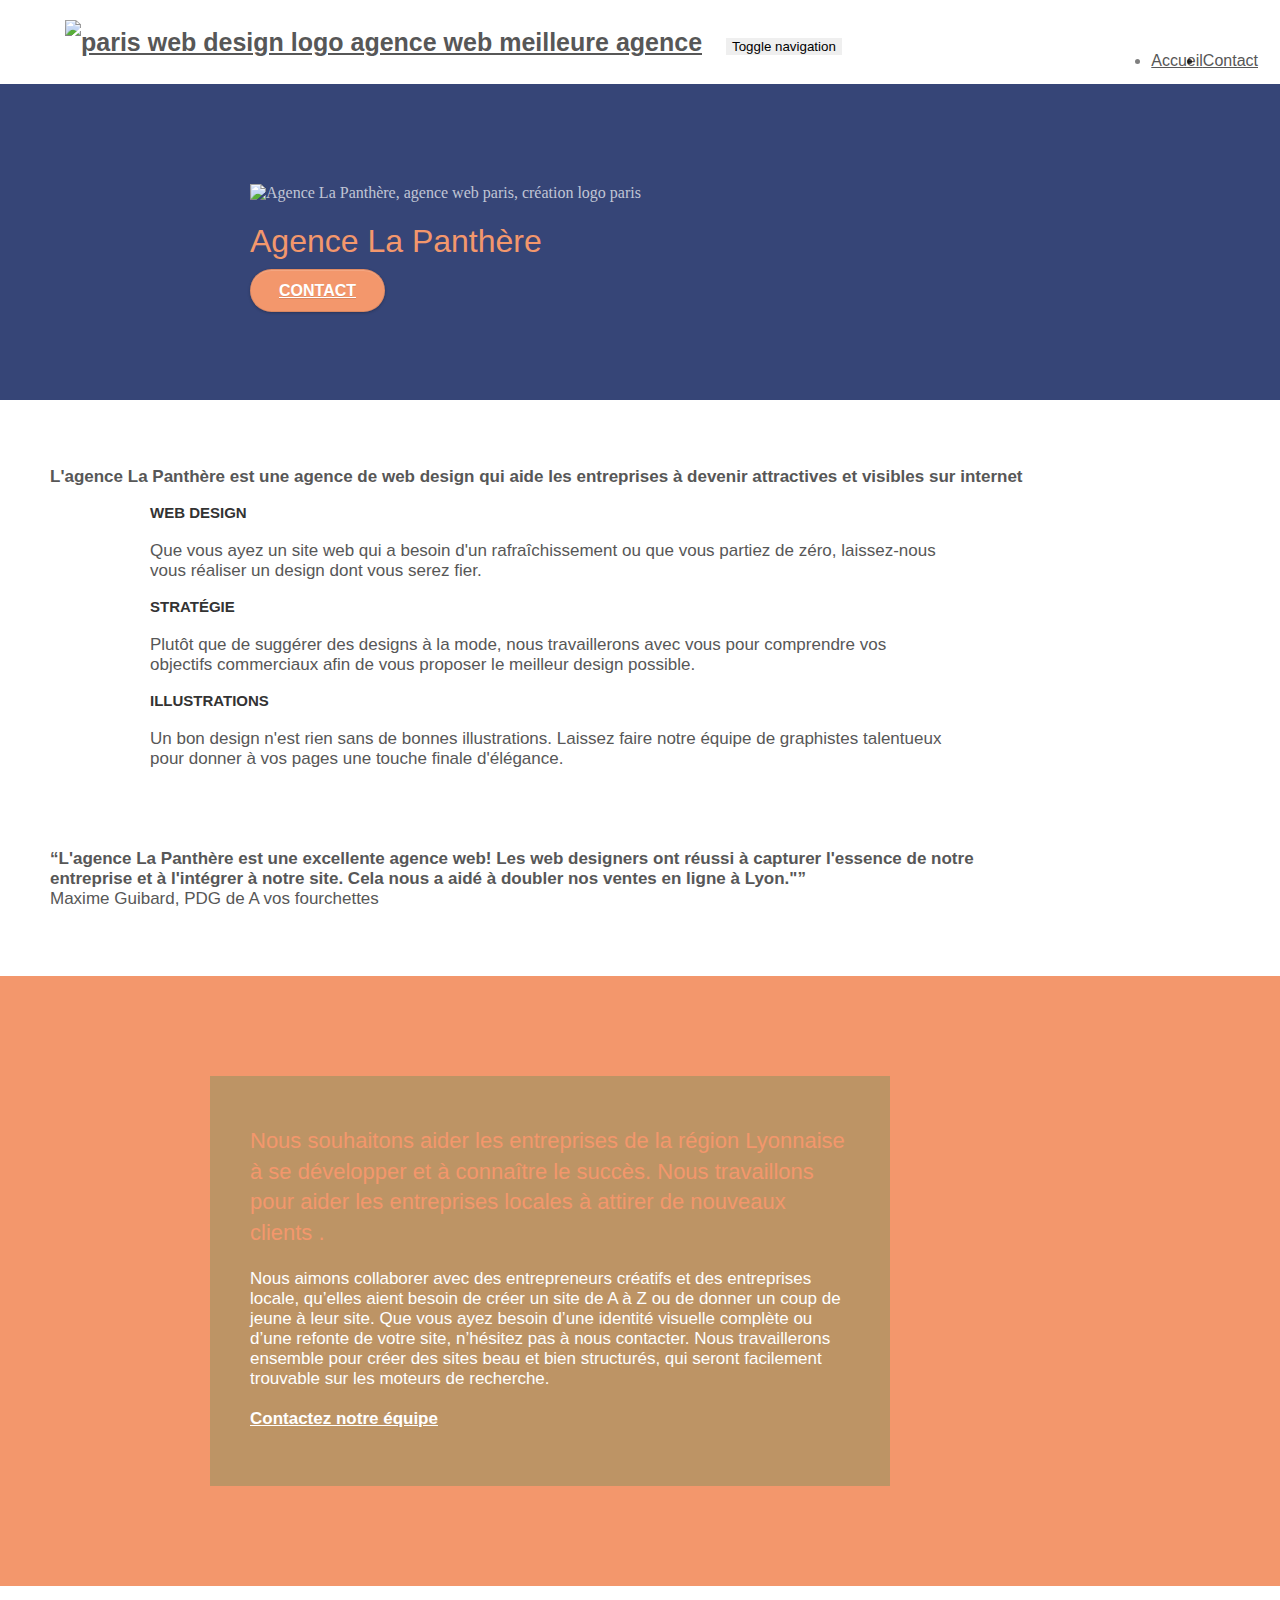
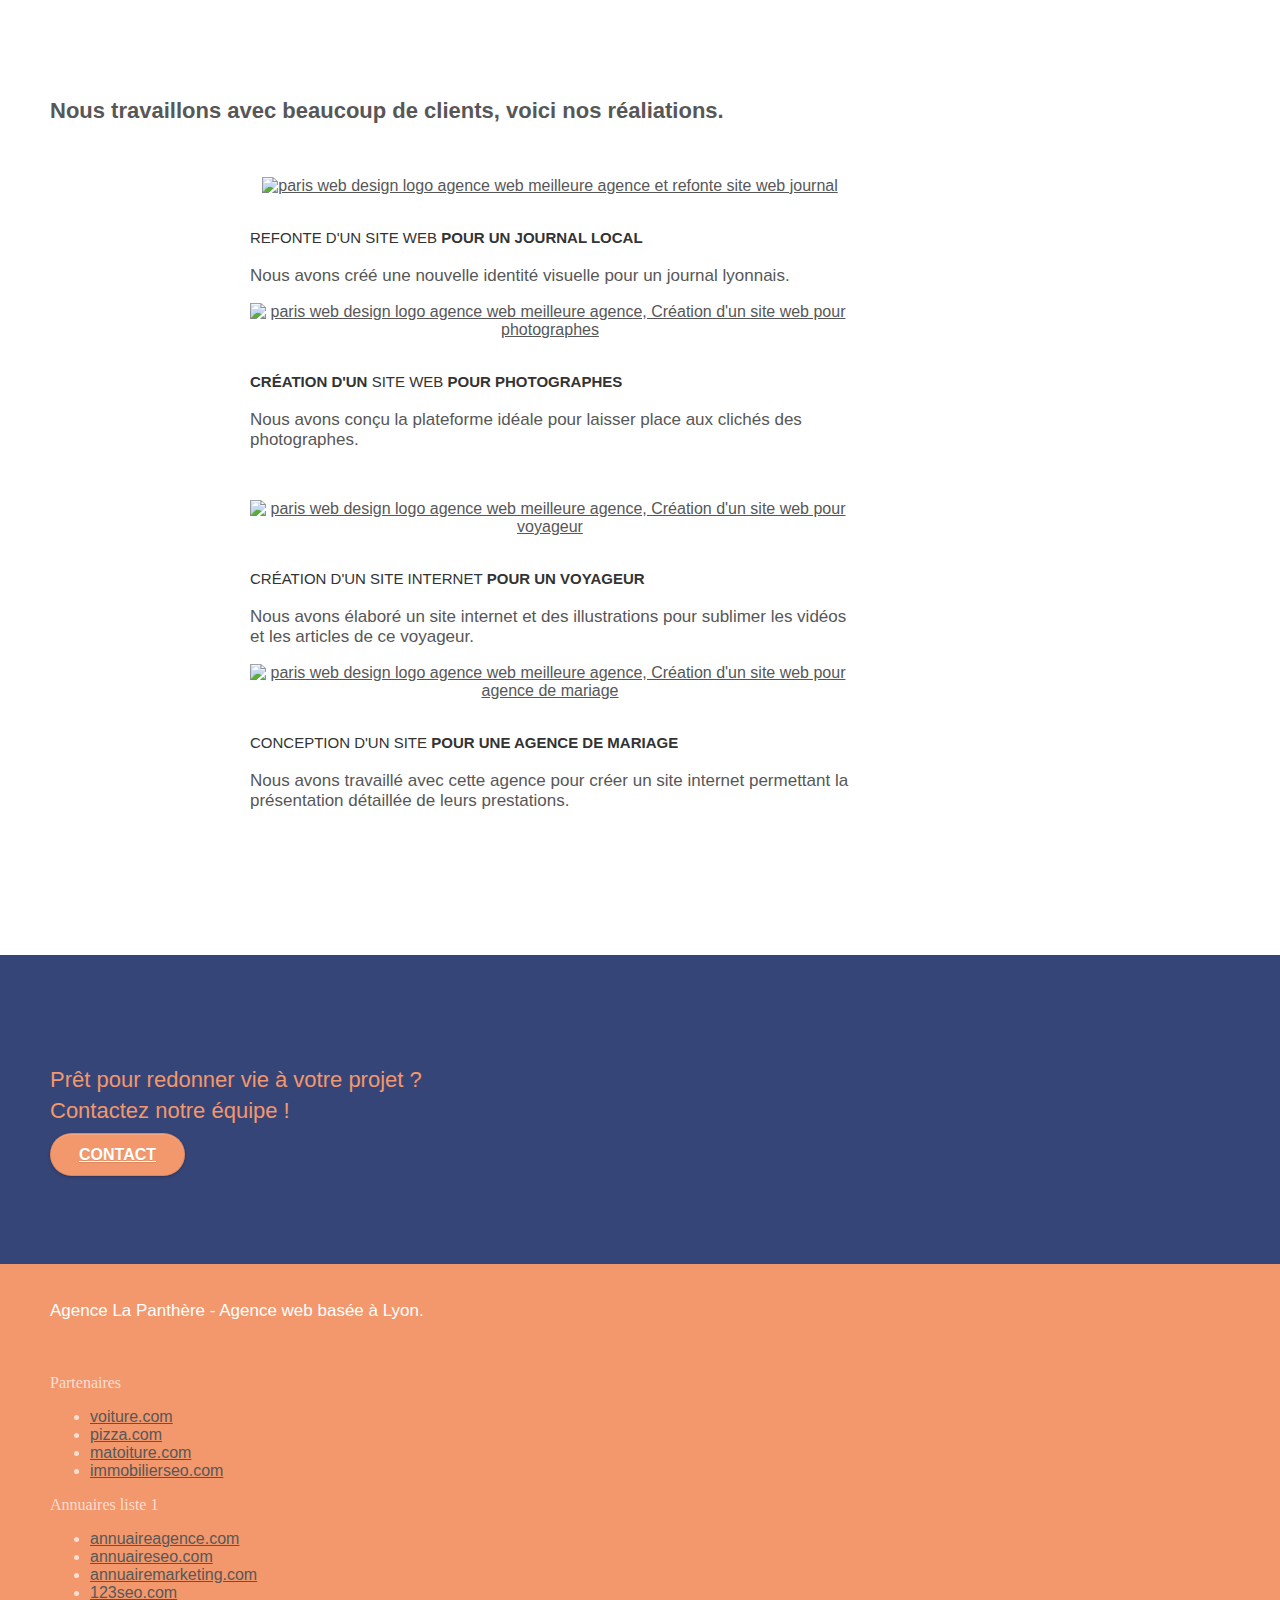
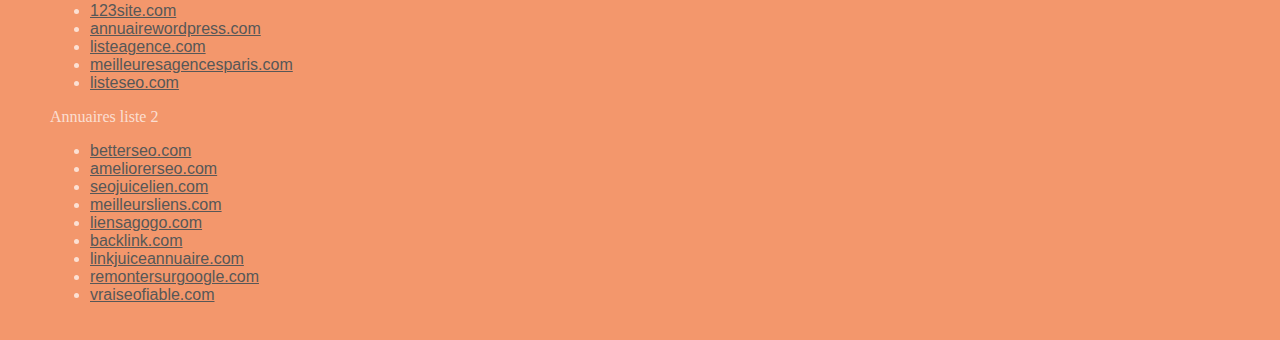
==== index.html @ 9365ca3f "mini" ====
<!doctype html>
<html lang="Default">
<head>
    <meta charset="utf-8">
	<title>La Panthère Agence de Web Design - Développez votre entreprise </title>
	<meta name="description" content="La Panthère est une agence Lyonnaise de web disgn qui aide les entrepirises a devenir visibles,et attractives sur internet." />
    <meta name="keywords" content="seo,google,Agence La Panthère,La Panthère,La Panthère design,agence web,site web,internet,site professionnel, site internet,webdesigner,collaboration,collaboration site web,projet site web,agence design lyon,web designer,graphiste,agence web lyon, agence design paris,conception sites web,conception de site web,web design 2022,entreprise lyon,agence design,design de site internet, developpement,designer web,disign pour site web,design site web,design pour site internet,meilleur design,meilleur design de site internet,design pour page web,ameliorer site web,création de site,site web professionnel,collaboration webdesigner,collaboration graphiste web,collaboration lyon design web,agence création site web,conception web,refonte site internet,optimisation site internet,devenir attractif,visibilité sur internet,améliorer SEO, meilleur SEO,developper son entreprise,visibilité de l'entreprise,creation site e commerce,site e commerce,">
    <meta name="viewport" content="width=device-width, initial-scale=1.0, viewport-fit=cover">
    <link rel="shortcut icon" type="image/png" href="favicon.jpg">
	<link rel="stylesheet" type="text/css" href="./css/bootstrap.css">
	<link rel="stylesheet" type="text/css" href="./css/style.css">
	<link rel="stylesheet" type="text/css" href="./css/font-awesome.css">
	<link rel="stylesheet" type="text/css" href="./css/et-line.css">
	
    
	<script src="./js/jquery-2.1.0.js"></script>
	<script src="./js/bootstrap.js"></script>
	<script src="./js/blocs.js"></script>
	<script src="./js/jquery.touchSwipe.js" defer></script>
	<script src="./js/gmaps.js"></script>

   

    
<!-- Analytics -->
 
<!-- Analytics END -->
    
</head>
<body>
<!-- Principal conteneur -->
<div class="page-container">
    
<!-- bloc-0 -->
<div class="bloc bgc-white l-bloc " id="bloc-0">
	<div class="container bloc-sm">

		<nav class="navbar row">
			<div class="navbar-header">
				<a class="navbar-brand" href="index.html"><img src="img/agence-la-panthere-monochrome.svg" alt="paris web design logo agence web meilleure agence" height="40" /></a>
				<button id="nav-toggle" type="button" class="ui-navbar-toggle navbar-toggle" data-toggle="collapse" data-target=".navbar-1">
					<span class="sr-only">Toggle navigation</span><span class="icon-bar"></span><span class="icon-bar"></span><span class="icon-bar"></span>
				</button>
			</div>
			<div class="collapse navbar-collapse navbar-1 special-dropdown-nav">
				<ul class="site-navigation nav navbar-nav">
					<li>
						<a href="index.html">Accueil</a>
					</li>
					<li>
					</li>
					<li>
						<a href="page2.html">Contact </a>
					</li>
				</ul>
			</div>
		</nav>
	</div>
</div>
<!-- bloc-0 END -->

<!-- bloc-1-presentation -->
<div class="bloc bgc-dark-slate-blue bg-banniere d-bloc bg-t-edge bloc-bg-texture texture-paper b-parallax" id="bloc-1-hero">
	<div class="container bloc-lg">
		<div class="row tight-width-whitespace">
			<div class="col-sm-12">
				<img src="img/logo.png" class="center-block image-resize-mode" width="100" alt="Agence La Panthère, agence web paris, création logo paris" />
				<h1 class="text-center hero-bloc-text tc-white ">
					Agence La Panthère
				</h1>
				<div class="text-center">
					<a href="page2.html" class="btn btn-lg btn-clean btn-rd cta-hero btn-atomic-tangerine" id="cta-hero">Contact</a>
				</div>
			</div>
		</div>
	</div>
</div>
<!-- bloc-1-presentation END -->

<!-- bloc-2-services -->
<div class="bloc bgc-white l-bloc" id="bloc-2-services">
	<div class="container bloc-md">
		<div class="row">
			<div class="col-sm-12 text-center ">
				<p class="text-important">L'agence <strong>La Panthère</strong> est une agence de <strong>web design</strong> qui aide les entreprises à <strong>devenir attractives et visibles</strong> sur <strong>internet</strong></p>
			</div>
		</div>
		<div class="row voffset-lg med-width-whitespace">
			<div class="col-sm-4">
				<div class="text-center">
					<span class="et-icon-browser sm-shadow icon-dark-slate-blue icons icon-lg"></span>
				</div>
				<h3 class="mg-md text-center">
					Web design
				</h3>
				<p class="text-center ">
					Que vous ayez un site web qui a besoin d'un rafraîchissement ou que vous partiez de zéro, laissez-nous vous réaliser un design dont vous serez fier.
				</p>
			</div>
			<div class="col-sm-4">
				<div class="text-center">
					<span class="et-icon-presentation sm-shadow icon-dark-slate-blue icons icon-lg"></span>
				</div>
				<h3 class="mg-md text-center">
					Stratégie
				</h3>
				<p class="text-center ">
					Plutôt que de suggérer des designs à la mode, nous travaillerons avec vous pour comprendre vos objectifs commerciaux afin de vous proposer le meilleur design possible.<br>
				</p>
			</div>
			<div class="col-sm-4">
				<div class="text-center">
					<span class="et-icon-edit sm-shadow icon-dark-slate-blue icons icon-lg"></span>
				</div>
				<h3 class="mg-md text-center">
					Illustrations
				</h3>
				<p class="text-center ">
					Un bon design n'est rien sans de bonnes illustrations. Laissez faire notre équipe de graphistes talentueux pour donner à vos pages une touche finale d'élégance.
				</p>
			</div>
		</div>
		<div class="row voffset-lg voffset">
			<div class="col-xs-12 col-md-8 col-md-offset-2 text-center">
				<p><q class="text-important">L'agence La Panthère est une excellente agence web! Les web designers ont réussi à capturer l'essence de notre entreprise et à l'intégrer à notre site. Cela nous a aidé à doubler nos ventes en ligne à Lyon."</q><br>
					Maxime Guibard, PDG de A vos fourchettes
				</p>

			</div>
		</div>
	</div>
</div>
<!-- bloc-2-services END -->

<!-- bloc-3-what-i-do -->
<div class="bloc tc-white bgc-atomic-tangerine bg-presentation d-bloc bloc-bg-texture texture-paper b-parallax" id="bloc-3-what-i-do">
	<div class="container bloc-lg">
		<div class="row tight-width-whitespace black-background">
			<div class="col-sm-12">
				<h2 class="mg-md text-center tc-white">
					Nous souhaitons aider les entreprises de la région Lyonnaise à se développer et à connaître le succès. Nous travaillons pour aider les entreprises locales à attirer de nouveaux clients .<br>
				</h2>
				<p class="text-center white">
					Nous aimons collaborer avec des <strong> entrepreneurs créatifs</strong> et des <strong>entreprises locale</strong>, qu’elles aient besoin de <strong>créer un site</strong> de A à Z ou de donner un coup de jeune à leur site. Que vous ayez besoin d’une identité visuelle complète ou d’une refonte de votre site, n’hésitez pas à nous contacter. Nous travaillerons ensemble pour créer des sites beau et bien structurés, qui seront facilement trouvable sur les moteurs de recherche. <br><br><a class="ltc-white bold-link" href="page2.html">Contactez notre équipe</a><br>
				</p>
			</div>
		</div>
	</div>
</div>
<!-- bloc-3-what-i-do END -->

<!-- bloc-4-portfolio -->
<div class="bloc bgc-white bg-lines-h2-bg bg-repeat l-bloc" id="bloc-4-portfolio">
	<div class="container bloc-lg">
		<div class="row">
			<div class="col-sm-12 text-center">
				<h2 class="mg-md text-important">Nous travaillons avec beaucoup de clients, voici nos réaliations.
				</h2>
			</div>
		</div>
		<div class="row tight-width-whitespace portfolio-row">
			<div class="col-sm-6">
				<a href="#" data-lightbox="img/1.jpg"  data-gallery-id="gallery-1" data-caption="Refonte d'un site web pour un journal local" data-frame="snapshot-lb"><img src="img/1.jpg" alt="paris web design logo agence web meilleure agence et refonte site web journal" class="img-responsive portfolio-thumb" /></a>
				<h3 class="mg-md text-center">
				<strong>Refonte d'un site web</strong> pour un journal local
				</h3>
				<p class="text-center">
					Nous avons créé une nouvelle identité visuelle pour un journal lyonnais.
				</p>
			</div>
			<div class="col-sm-6">
				<a href="#" data-lightbox="img/2.jpg" data-gallery-id="gallery-1" data-caption="Création d'un site web pour photographes" data-frame="snapshot-lb"><img src="img/2.jpg" class="img-responsive portfolio-thumb" alt="paris web design logo agence web meilleure agence, Création d'un site web pour photographes" /></a>
				<h3 class="mg-md text-center">
					Création d'un <strong>site web</strong> pour photographes
				</h3>
				<p class="text-center">
					Nous avons conçu la plateforme idéale pour laisser place aux clichés des photographes.
				</p>
			</div>
		</div>
		<div class="row tight-width-whitespace portfolio-row">
			<div class="col-sm-6">
				<a href="#" data-lightbox="img/3.bmp" data-gallery-id="gallery-1" data-caption="Création d'un site internet pour un voyageur" data-frame="snapshot-lb"><img src="img/3.bmp" class="img-responsive portfolio-thumb" alt="paris web design logo agence web meilleure agence, Création d'un site web pour voyageur"/></a>
				<h3 class="mg-md text-center">
				<strong>Création d'un site internet</strong> pour un voyageur
				</h3>
				<p class="text-center">
					Nous avons élaboré un site internet et des illustrations pour sublimer les vidéos et les articles de ce voyageur.
				</p>
			</div>
			<div class="col-sm-6">
				<a href="#" data-lightbox="img/4.bmp" data-gallery-id="gallery-1" data-caption="Conception d'un site pour une agence de mariage" data-frame="snapshot-lb"><img src="img/4.bmp" class="img-responsive portfolio-thumb" alt="paris web design logo agence web meilleure agence, Création d'un site web pour agence de mariage" /></a>
				<h3 class="mg-md text-center">
				<strong>Conception d'un site</strong> pour une agence de mariage
				</h3>
				<p class="text-center">
					Nous avons travaillé avec cette agence pour créer un site internet permettant la présentation détaillée de leurs prestations.
				</p>
			</div>
		</div>
	</div>
</div>
<!-- bloc-4-portfolio END -->

<!-- bloc-5-cta -->
<div class="bloc bgc-dark-slate-blue bg-banniere d-bloc bloc-bg-texture texture-paper" id="bloc-5-cta">
	<div class="container bloc-lg">
		<div class="row">
			<h2 class="mg-md text-center tc-white visible">
				Prêt pour redonner vie à votre projet ?<br>Contactez notre équipe !
			</h2>
			<div class="col-sm-12 text-center">
				<a href="page2.html" class="btn btn-atomic-tangerine btn-clean btn-rd btn-lg cta-hero">Contact</a>
			</div>
		</div>
	</div>
</div>
<!-- bloc-5-cta END -->

<!-- Footer - bloc-8 -->
<div class="bloc bgc-atomic-tangerine d-bloc" id="bloc-8">
	<div class="container bloc-sm">
		<div class="row">
			<div class="col-sm-12">
				<p class="text-center white">
					Agence La Panthère - Agence web basée à Lyon.<br>
				</p>
				<div class="row row-no-gutters social">
					<div class="col-sm-3">
						<div class="text-center">
							<a class="social" href="index.html"><span class="fa fa-twitter icon-md"></span></a>
						</div>
					</div>
					<div class="col-sm-3">
						<div class="text-center">
							<a class="social" href="index.html"><span class="fa fa-facebook icon-md"></span></a>
						</div>
					</div>
					<div class="col-sm-3">
						<div class="text-center">
							<a class="social" href="index.html"><span class="fa fa-dribbble icon-md"></span></a>
						</div>
					</div>
					<div class="col-sm-3">
						<div class="text-center">
							<a class="social" href="index.html"><span class="fa fa-instagram icon-md"></span></a>
						</div>
					</div>
					<div class="keywords" style="color:#F3976C;">Agence web à paris, stratégie web, web design, illustrations, design de site web, site web, web, internet, site internet, site</div>
				</div>
				<div class="row">
					<div class="col-sm-4">
						Partenaires
							<ul>
								<li><a href="voiture.com">voiture.com</a></li>
								<li><a href="pizza.com">pizza.com</a></li>
								<li><a href="matoiture.com">matoiture.com</a></li>
								<li><a href="immobilierseo.com">immobilierseo.com</a></li>
							</ul>		
					</div>
					<div class="col-sm-4">
						Annuaires liste 1
						<ul>
							<li><a href="annuaireagence.com">annuaireagence.com</a></li>
							<li><a href="annuaireseo.com">annuaireseo.com</a></li>
							<li><a href="annuairemarketing.com">annuairemarketing.com</a></li>
							<li><a href="123seoture.com">123seo.com</a></li>
							<li><a href="123site.com">123site.com</a></li>
							<li><a href="annuairewordpress.com">annuairewordpress.com</a></li>
							<li><a href="listeagence.com">listeagence.com</a></li>
							<li><a href="meilleuresagencesparis.com">meilleuresagencesparis.com</a></li>
							<li><a href="listeseo.com">listeseo.com</a></li>
						</ul>
					</div>
					<div class="col-sm-4">
						Annuaires liste 2
						<ul>
							<li><a href="betterseo.com">betterseo.com</a></li>
							<li><a href="ameliorerseo.com">ameliorerseo.com</a></li>
							<li><a href="seojuicelien.com">seojuicelien.com</a></li>
							<li><a href="meilleursliens.com">meilleursliens.com</a></li>
							<li><a href="liensagogo.com">liensagogo.com</a></li>
							<li><a href="backlink.com">backlink.com</a></li>
							<li><a href="linkjuiceannuaire.com">linkjuiceannuaire.com</a></li>
							<li><a href="remontersurgoogle.com">remontersurgoogle.com</a></li>
							<li><a href="vraiseofiable.com">vraiseofiable.com</a></li>
						</ul>
					</div>
				</div>
			</div>
		</div>
	</div>
</div>
<!-- Footer - bloc-8 END -->

</div>
<!-- Principal conteneur END -->
    

</body>
</html>
---- css/style.css ----
body{margin:0;padding:0;background:#FFF;overflow-x:hidden;-webkit-font-smoothing:antialiased;-moz-osx-font-smoothing:grayscale}a,button{transition:all .3s ease-in-out;outline:none!important}a:hover{text-decoration:none;cursor:pointer}#page-loading-blocs-notifaction{position:fixed;top:0;bottom:0;width:100%;z-index:100000;background:#FFF url(img/pageload-spinner.gif) no-repeat center center}.bloc{width:100%;clear:both;background:50% 50% no-repeat;padding:0 50px;-webkit-background-size:cover;-moz-background-size:cover;-o-background-size:cover;background-size:cover;position:relative}.bloc .container{padding-left:0;padding-right:0}.bloc-lg{padding:100px 50px}.bloc-md{padding:50px}.bloc-sm{padding:20px 50px}.bg-center,.bg-l-edge,.bg-r-edge,.bg-t-edge,.bg-b-edge,.bg-tl-edge,.bg-bl-edge,.bg-tr-edge,.bg-br-edge,.bg-repeat{-webkit-background-size:auto!important;-moz-background-size:auto!important;-o-background-size:auto!important;background-size:auto!important}.bg-repeat{background:repeat}.bg-t-edge{background:top no-repeat}.bloc-bg-texture::before{content:"";background-size:2px 2px;position:absolute;top:0;bottom:0;left:0;right:0}.texture-paper::before{background:url(../img/texture-paper.png);background-size:280px 280px;z-index:0}.b-parallax{background-attachment:fixed}.d-bloc{color:rgba(255,255,255,.7)}.d-bloc button:hover{color:rgba(255,255,255,.9)}.d-bloc .icon-round,.d-bloc .icon-square,.d-bloc .icon-rounded,.d-bloc .icon-semi-rounded-a,.d-bloc .icon-semi-rounded-b{border-color:rgba(255,255,255,.9)}.d-bloc .divider-h span{border-color:rgba(255,255,255,.2)}.d-bloc .a-btn,.d-bloc .navbar a,.d-bloc .navbar-brand,.d-bloc a .icon-sm,.d-bloc a .icon-md,.d-bloc a .icon-lg,.d-bloc a .icon-xl,.d-bloc h1 a,.d-bloc h2 a,.d-bloc h3 a,.d-bloc h4 a,.d-bloc h5 a,.d-bloc h6 a,.d-bloc p a{color:rgba(255,255,255,.6)}.d-bloc .a-btn:hover,.d-bloc .navbar a:hover,.d-bloc .navbar-brand:hover,.d-bloc a:hover .icon-sm,.d-bloc a:hover .icon-md,.d-bloc a:hover .icon-lg,.d-bloc a:hover .icon-xl,.d-bloc h1 a:hover,.d-bloc h2 a:hover,.d-bloc h3 a:hover,.d-bloc h4 a:hover,.d-bloc h5 a:hover,.d-bloc h6 a:hover,.d-bloc p a:hover{color:rgba(255,255,255,1)}.d-bloc .navbar-toggle .icon-bar{background:rgba(255,255,255,1)}.d-bloc .btn-wire,.d-bloc .btn-wire:hover{color:rgba(255,255,255,1);border-color:rgba(255,255,255,1)}.d-bloc .panel{color:rgba(0,0,0,.5)}.d-bloc .panel button:hover{color:rgba(0,0,0,.7)}.d-bloc .panel icon{border-color:rgba(0,0,0,.7)}.d-bloc .panel .divider-h span{border-color:rgba(0,0,0,.1)}.d-bloc .panel .a-btn{color:rgba(0,0,0,.6)}.d-bloc .panel .a-btn:hover{color:rgba(0,0,0,1)}.d-bloc .panel .btn-wire,.d-bloc .panel .btn-wire:hover{color:rgba(0,0,0,.7);border-color:rgba(0,0,0,.3)}.d-bloc .panel,.l-bloc{color:rgba(0,0,0,.5)}.d-bloc .panel button:hover,.l-bloc button:hover{color:rgba(0,0,0,.7)}.l-bloc .icon-round,.l-bloc .icon-square,.l-bloc .icon-rounded,.l-bloc .icon-semi-rounded-a,.l-bloc .icon-semi-rounded-b{border-color:rgba(0,0,0,.7)}.d-bloc .panel .divider-h span,.l-bloc .divider-h span{border-color:rgba(0,0,0,.1)}.d-bloc .panel .a-btn,.l-bloc .a-btn,.l-bloc .navbar a,.l-bloc .navbar-brand,.l-bloc a .icon-sm,.l-bloc a .icon-md,.l-bloc a .icon-lg,.l-bloc a .icon-xl,.l-bloc h1 a,.l-bloc h2 a,.l-bloc h3 a,.l-bloc h4 a,.l-bloc h5 a,.l-bloc h6 a,.l-bloc p a{color:rgba(0,0,0,.6)}.d-bloc .panel .a-btn:hover,.l-bloc .a-btn:hover,.l-bloc .navbar a:hover,.l-bloc .navbar-brand:hover,.l-bloc a:hover .icon-sm,.l-bloc a:hover .icon-md,.l-bloc a:hover .icon-lg,.l-bloc a:hover .icon-xl,.l-bloc h1 a:hover,.l-bloc h2 a:hover,.l-bloc h3 a:hover,.l-bloc h4 a:hover,.l-bloc h5 a:hover,.l-bloc h6 a:hover,.l-bloc p a:hover{color:rgba(0,0,0,1)}.l-bloc .navbar-toggle .icon-bar{color:rgba(0,0,0,.6)}.d-bloc .panel .btn-wire,.d-bloc .panel .btn-wire:hover,.l-bloc .btn-wire,.l-bloc .btn-wire:hover{color:rgba(0,0,0,.7);border-color:rgba(0,0,0,.3)}.voffset{margin-top:30px}.voffset-lg{margin-top:80px}.row-no-gutters{margin-right:0;margin-left:0}.row.row-no-gutters>[class^="col-"],.row.row-no-gutters>[class*=" col-"]{padding-right:0;padding-left:0}#bloc-1-hero h1{font-size:32px}.navbar{margin-bottom:0;z-index:1}.navbar-brand{height:auto;padding:3px 15px;font-size:25px;font-weight:400;font-weight:600;line-height:44px}.navbar-brand img{max-height:200px;margin:0 5px 0 0;display:inline}.navbar-brand img[src$=svg]{min-width:100px}.nav-center .navbar-brand img{margin:0}.navbar .nav{padding-top:2px;margin-right:-16px;float:right;z-index:1}.nav>li{float:left;margin-top:4px;font-size:16px}.navbar-nav .open .dropdown-menu>li>a{text-align:inherit}.nav>li a:hover,.nav>li a:focus{background:transparent}.navbar-toggle{margin:10px 10px 0 0;border:0}.navbar-toggle:hover{background:transparent!important}.navbar-toggle .icon-bar{background-color:rgba(0,0,0,.5);width:26px}.nav-invert .navbar .nav{float:left}.nav-invert .navbar-header,.nav-invert .navbar-brand{float:right;position:relative;z-index:2}@media (min-width:768px){.site-navigation{position:absolute;top:50%;right:10%;transform:translate(0,-50%);-webkit-transform:translateY(-50%)}.nav>li .dropdown-menu a,.nav>li .dropdown-menu a:hover{color:#484848}.nav-invert .site-navigation{left:0;right:0}.nav-center{text-align:center}.nav-center .navbar-header{width:100%}.nav-center .navbar-header,.nav-center .navbar-brand,.nav-center .nav>li{float:none;display:inline-block}.nav-center .site-navigation{position:relative;width:100%;right:0;margin-right:0;margin-top:20px}.nav-center.mini-nav .navbar-toggle{float:none;margin:10px auto 0}}.nav>li>.dropdown a{background:none!important;display:block;padding:14px 15px}nav .caret{margin:0 5px}.dropdown-menu .dropdown-menu{top:-8px;left:100%}.dropdown-menu .dropmenu-flow-right{top:100%;left:0;margin-left:-1px;border-top-left-radius:0;border-top-right-radius:0}.dropdown-menu .dropdown span{border:4px solid #000;border-top-color:transparent;border-right-color:transparent;border-bottom-color:transparent;margin:6px -5px 0 0!important;float:right}.mg-md{margin-top:10px;margin-bottom:20px}.mg-lg{margin-top:10px;margin-bottom:40px}.btn{margin:0 5px 5px 0}.btn.pull-right{margin:0 0 5px 5px}.btn-d,.btn-d:hover,.btn-d:focus{color:#FFF;background:rgba(0,0,0,.3)}button{outline:none!important}.btn-rd{border-radius:40px}.btn-clean{border:1px solid rgba(0,0,0,.08);border-bottom-color:rgba(0,0,0,.1);text-shadow:0 1px 0 rgba(0,0,1,.1);box-shadow:0 1px 3px rgba(0,0,1,.25),inset 0 1px 0 0 rgba(255,255,255,.15)}.icon-md{font-size:30px!important}.icon-lg{font-size:60px!important}.sm-shadow{text-shadow:0 1px 2px rgba(0,0,0,.3)}.panel-sq,.panel-sq .panel-heading,.panel-sq .panel-footer{border-radius:0}.panel-rd{border-radius:30px}.panel-rd .panel-heading{border-radius:29px 29px 0 0}.panel-rd .panel-footer{border-radius:0 0 29px 29px}.form-control{border-color:rgba(0,0,0,.1);box-shadow:none}.scrollToTop{width:40px;height:40px;position:fixed;bottom:20px;right:20px;opacity:0;z-index:500;transition:all .3s ease-in-out}.scrollToTop span{margin-top:6px}.showScrollTop{font-size:14px;opacity:1}a[data-lightbox]{position:relative;display:block;text-align:center}a[data-lightbox]:hover::before{content:"+";font-family:"HelveticaNeue-Light","Helvetica Neue Light","Helvetica Neue",Helvetica,Arial;font-size:32px;width:50px;height:50px;margin-left:-25px;border-radius:50%;background:rgba(0,0,0,.6);color:#FFF;font-weight:100;z-index:1;position:absolute;top:50%;transform:translateY(-50%);-webkit-transform:translateY(-50%)}a[data-lightbox]:hover img{opacity:.6;-webkit-animation-fill-mode:none;animation-fill-mode:none}#lightbox-modal{display:flex;align-items:center}#lightbox-modal .modal-dialog{width:90%;max-width:900px;margin:0 auto 0}#lightbox-modal .modal-dialog img{max-height:90vh;margin:0 auto}.lightbox-caption{padding:20px;color:#FFF;background:rgba(0,0,0,.5);position:absolute;left:15px;right:15px;bottom:5px}.close-lightbox{color:#FFF;font-size:30px;position:absolute;top:20px;right:20px;z-index:20;background:rgba(0,0,0,.5);border:none;line-height:30px;padding:0 9px 5px;opacity:.3}.close-lightbox:hover,.next-lightbox:hover,.prev-lightbox:hover{opacity:1;color:#FFF}.next-lightbox,.prev-lightbox{font-size:20px;color:rgba(255,255,255,.9);background:rgba(0,0,0,.5);transition:all .2s ease-in-out;position:absolute;top:45%;z-index:1;opacity:.4}.next-lightbox{padding:6px 8px 1px 13px;right:25px}.prev-lightbox{padding:6px 13px 1px 10px;left:25px}.snapshot-lb .modal-body{padding-bottom:45px}.snapshot-lb .lightbox-caption{padding:0;color:rgba(0,0,0,.5);background:none}h1,h2,h3,h4,h5,h6,p,label,.btn,a{font-family:"helvetica";font-weight:400;color:#575757!important}.container{max-width:1000px}.hero-bloc-text{font-size:38px}.hero-bloc-text-sub{font-size:36px}.statement-bloc-text{line-height:26px;font-style:italic;font-size:20px;text-align:center;font-weight:lighter;max-width:520px;margin:auto auto auto auto}p{font-size:17px}.tight-width-whitespace{max-width:600px;margin:auto auto auto auto}.h1{font-size:20px;font-family:"Open Sans"}.cta-hero{margin-top:22px;color:#FFFFFF!important;text-transform:uppercase;padding:12px 28px 12px 28px;font-size:16px;font-weight:700}.social{max-width:400px;margin:auto auto auto auto}.text-important{font-weight:600}h2{font-size:22px;line-height:1.4em;z-index:2}.visible{position:relative}h3{font-size:15px;text-transform:uppercase;font-weight:700;color:#333333!important}.med-width-whitespace{max-width:800px;margin:auto auto auto auto;box-shadow:0 0 0 #000}h1{color:#333333!important}h4{color:#333333!important}.icons{margin-bottom:14px;margin-top:24px}.white{color:#FFFFFF!important}.portfolio-thumb{margin-bottom:24px}.portfolio-row{margin-bottom:44px;margin-top:50px}.avatar{box-shadow:0 4px 9px rgba(0,0,0,.3)}.black-background{background-color:rgba(165,147,99,.7);padding:40px 40px 40px 40px}.bold-link{font-weight:900;text-decoration:underline!important}.bgc-white{background-color:#FFF}.bgc-dark-slate-blue{background-color:#364577}.bgc-atomic-tangerine{background-color:#F3976C}.bgc-atomic-tangerine-dark{background-color:#c27956}.tc-white{color:#F3976C!important}.btn-atomic-tangerine{background:#F3976C;color:#FFFFFF!important}.btn-atomic-tangerine:hover{background:#c27956!important;color:#FFFFFF!important}.ltc-white{color:#FFFFFF!important}.ltc-white:hover{color:#cccccc!important}.ltc-atomic-tangerine{color:#F3976C!important}.ltc-atomic-tangerine:hover{color:#c27956!important}.icon-dark-slate-blue{color:#364577!important;border-color:#364577!important}.bg-dots-bg{background-image:url(../img/dots-bg.bmp)}.bg-lines-h2-bg{background-image:url(../img/lines-h2-bg.bmp)}.bg-banniere{background-image:url(../img/agence-la-panthere.jpg)}.bg-presentation{background-image:url(../img/image-de-presentation.jpg)}@media (max-width:1024px){.bloc{padding-left:20px;padding-right:20px}.bloc.full-width-bloc,.bloc-tile-2.full-width-bloc .container,.bloc-tile-3.full-width-bloc .container,.bloc-tile-4.full-width-bloc .container{padding-left:0;padding-right:0}}@media (max-width:992px) and (min-width:768px){.navbar .nav{max-width:80%}.nav-center.navbar .nav{max-width:100%}}@media only screen and (min-device-width:768px) and (max-device-width:1024px) and (orientation:landscape){.b-parallax{background-attachment:scroll}}@media only screen and (min-device-width:1024px) and (max-device-width:1366px) and (-webkit-min-device-pixel-ratio:1.5){.b-parallax{background-attachment:scroll}}@media (max-width:991px){.container{width:100%}.b-parallax{background-attachment:scroll}.page-container,#hero-bloc{overflow-x:hidden;position:relative}.bloc{padding-left:constant(safe-area-inset-left);padding-right:constant(safe-area-inset-right)}.bloc-group,.bloc-group .bloc{display:block;width:100%}.bloc-fill-screen .fill-bloc-top-edge,.bloc-fill-screen .fill-bloc-bottom-edge{padding:0 20px;padding-left:constant(safe-area-inset-left);padding-right:constant(safe-area-inset-right)}}@media (max-width:767px){.page-container{overflow-x:hidden;position:relative}h1,h2,h3,h4,h5,h6,p,#disqus_thread{padding-left:10px!important;padding-right:10px!important}.b-parallax{background-attachment:scroll}.navbar .nav{padding-top:0;border-top:1px solid rgba(0,0,0,.2);float:none!important}.navbar.row{margin-left:0;margin-right:0}.site-navigation{position:inherit;transform:none;-webkit-transform:none;-ms-transform:none}.nav>li{margin-top:0;border-bottom:1px solid rgba(0,0,0,.1);background:rgba(0,0,0,.05);text-align:left;padding-left:15px;width:100%}.nav>li:hover{background:rgba(0,0,0,.08)}.dropdown .dropdown a .caret{float:none;margin:5px 0 0 10px!important;border:4px solid #000;border-bottom-color:transparent;border-right-color:transparent;border-left-color:transparent}#hero-bloc .navbar .nav{background:rgba(0,0,0,.8)}#hero-bloc .navbar .nav a{color:rgba(255,255,255,.6)}.hero{padding:50px 0}.hero-nav{left:-1px;right:-1px}.navbar-collapse{padding:0;overflow-x:hidden;-webkit-box-shadow:none;box-shadow:none}.navbar-brand img{max-height:40px;width:auto}.nav-invert .navbar-header{float:none;width:100%}.nav-invert .navbar-toggle{float:left;margin-left:10px}.bloc{padding-left:0;padding-right:0}.bloc-xxl,.bloc-xl,.bloc-lg{padding:40px 0}.bloc-sm,.bloc-md{padding-left:0;padding-right:0}.bloc-tile-2 .container,.bloc-tile-3 .container,.bloc-tile-4 .container,.bloc-fill-screen .fill-bloc-top-edge,.bloc-fill-screen .fill-bloc-bottom-edge{padding-left:0;padding-right:0}.a-block{padding:0 10px}.btn-dwn{display:none}.voffset{margin-top:5px}.voffset-md{margin-top:20px}.voffset-lg{margin-top:30px}form{padding:5px}.close-lightbox{display:inline-block}.blocsapp-device-iphone5{background-size:216px 425px;padding-top:60px;width:216px;height:425px}.blocsapp-device-iphone5 img{width:180px;height:320px}}@media (max-width:400px){.bloc{padding-left:0;padding-right:0}}@media (max-width:767px){.bloc-mob-center-text{text-align:center}}strong{font-weight:400}.text-important strong{font-weight:600}
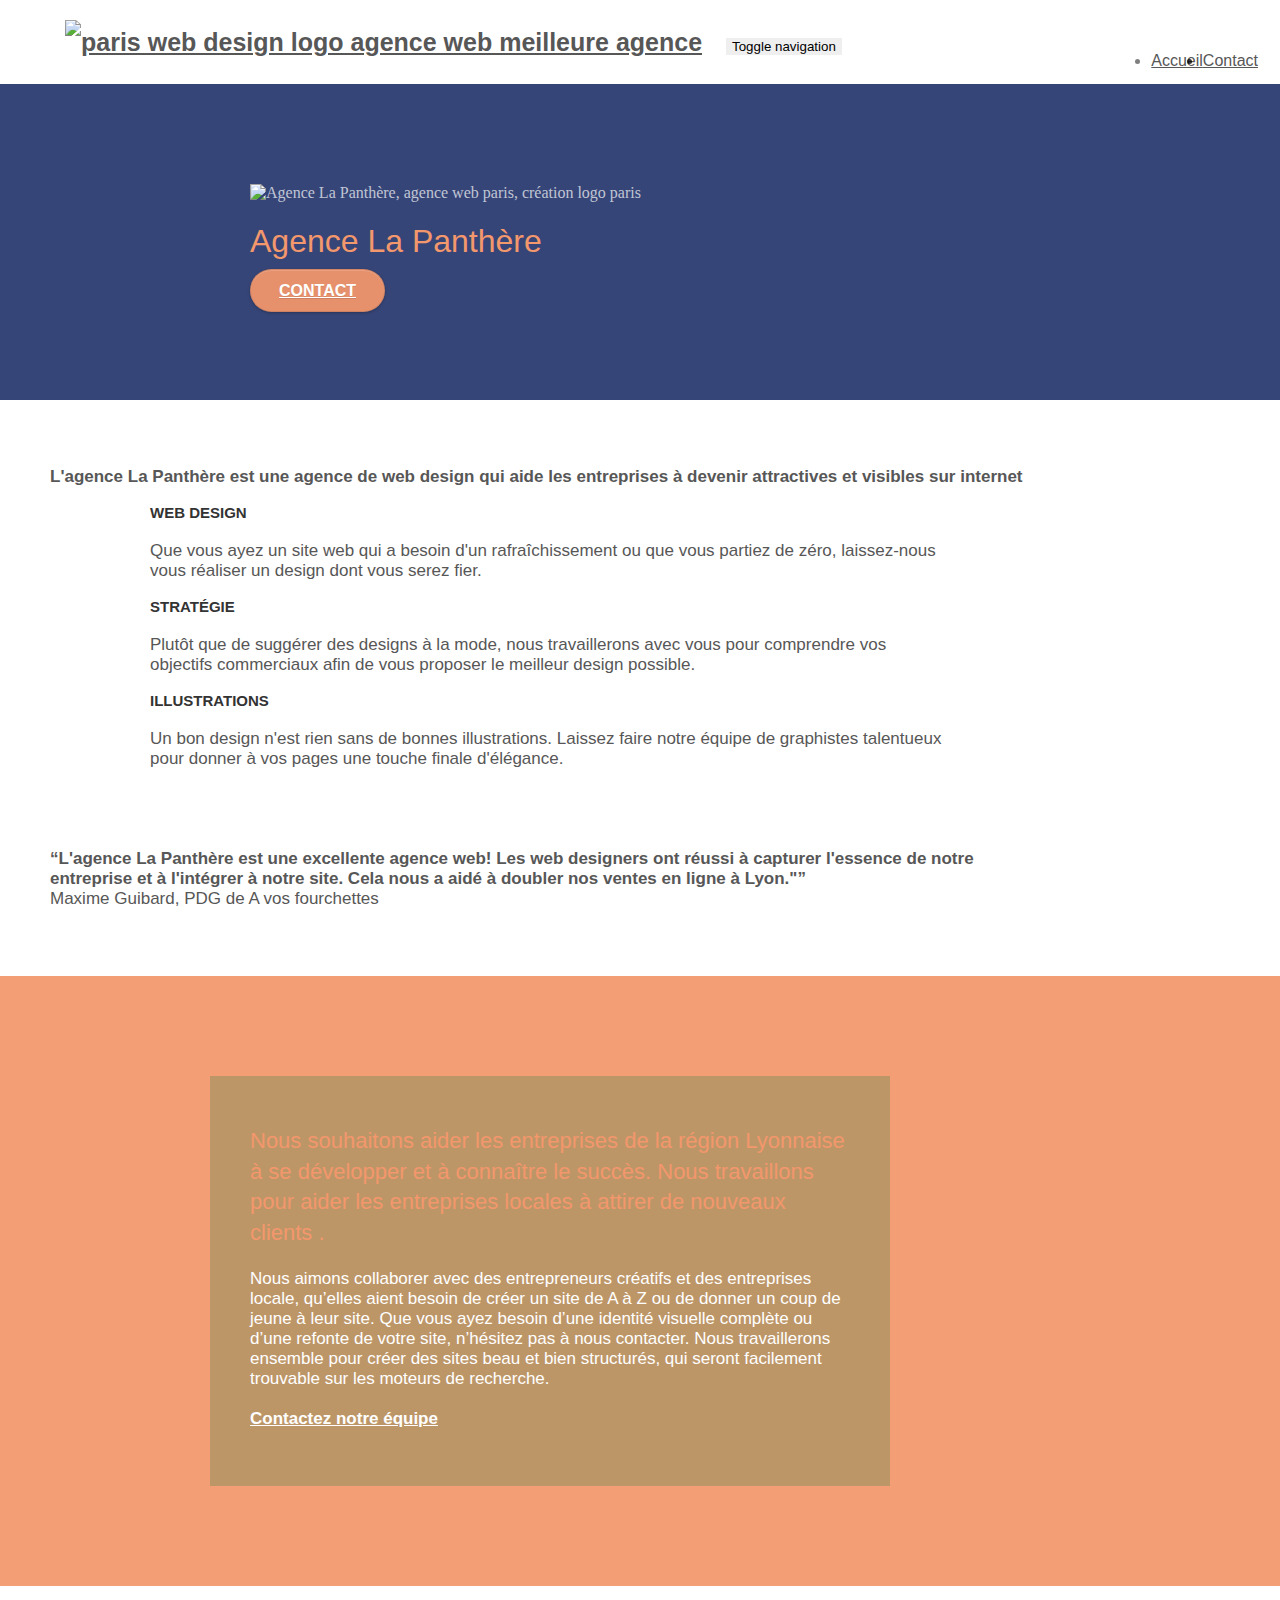
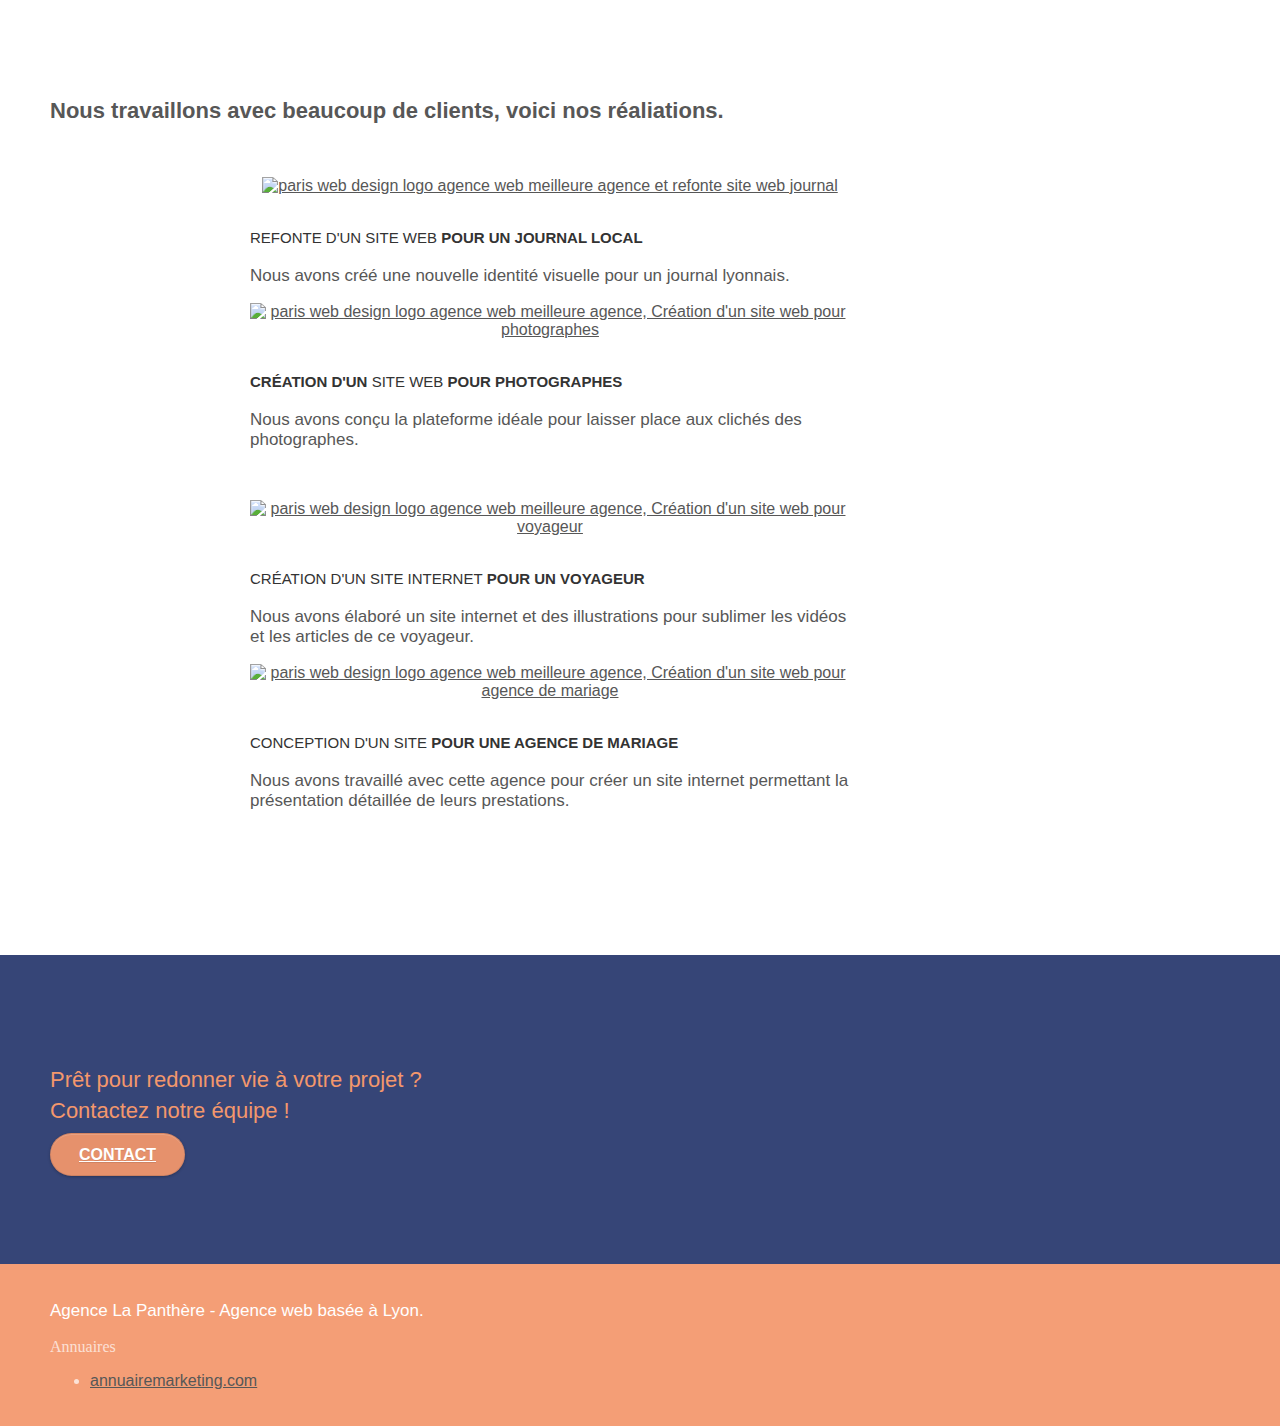
==== commit 84b41940: "couleur" ====
--- a/index.html
+++ b/index.html
@@ -246,46 +246,17 @@
 							<a class="social" href="index.html"><span class="fa fa-instagram icon-md"></span></a>
 						</div>
 					</div>
-					<div class="keywords" style="color:#F3976C;">Agence web à paris, stratégie web, web design, illustrations, design de site web, site web, web, internet, site internet, site</div>
 				</div>
 				<div class="row">
+
 					<div class="col-sm-4">
-						Partenaires
-							<ul>
-								<li><a href="voiture.com">voiture.com</a></li>
-								<li><a href="pizza.com">pizza.com</a></li>
-								<li><a href="matoiture.com">matoiture.com</a></li>
-								<li><a href="immobilierseo.com">immobilierseo.com</a></li>
-							</ul>		
-					</div>
-					<div class="col-sm-4">
-						Annuaires liste 1
+						Annuaires
 						<ul>
-							<li><a href="annuaireagence.com">annuaireagence.com</a></li>
-							<li><a href="annuaireseo.com">annuaireseo.com</a></li>
-							<li><a href="annuairemarketing.com">annuairemarketing.com</a></li>
-							<li><a href="123seoture.com">123seo.com</a></li>
-							<li><a href="123site.com">123site.com</a></li>
-							<li><a href="annuairewordpress.com">annuairewordpress.com</a></li>
-							<li><a href="listeagence.com">listeagence.com</a></li>
-							<li><a href="meilleuresagencesparis.com">meilleuresagencesparis.com</a></li>
-							<li><a href="listeseo.com">listeseo.com</a></li>
+							<li><a href="http://www.annuairemarketing.com">annuairemarketing.com</a></li>
 						</ul>
 					</div>
-					<div class="col-sm-4">
-						Annuaires liste 2
-						<ul>
-							<li><a href="betterseo.com">betterseo.com</a></li>
-							<li><a href="ameliorerseo.com">ameliorerseo.com</a></li>
-							<li><a href="seojuicelien.com">seojuicelien.com</a></li>
-							<li><a href="meilleursliens.com">meilleursliens.com</a></li>
-							<li><a href="liensagogo.com">liensagogo.com</a></li>
-							<li><a href="backlink.com">backlink.com</a></li>
-							<li><a href="linkjuiceannuaire.com">linkjuiceannuaire.com</a></li>
-							<li><a href="remontersurgoogle.com">remontersurgoogle.com</a></li>
-							<li><a href="vraiseofiable.com">vraiseofiable.com</a></li>
-						</ul>
-					</div>
+		
+					
 				</div>
 			</div>
 		</div>
--- a/css/style.css
+++ b/css/style.css
@@ -1 +1 @@
-body{margin:0;padding:0;background:#FFF;overflow-x:hidden;-webkit-font-smoothing:antialiased;-moz-osx-font-smoothing:grayscale}a,button{transition:all .3s ease-in-out;outline:none!important}a:hover{text-decoration:none;cursor:pointer}#page-loading-blocs-notifaction{position:fixed;top:0;bottom:0;width:100%;z-index:100000;background:#FFF url(img/pageload-spinner.gif) no-repeat center center}.bloc{width:100%;clear:both;background:50% 50% no-repeat;padding:0 50px;-webkit-background-size:cover;-moz-background-size:cover;-o-background-size:cover;background-size:cover;position:relative}.bloc .container{padding-left:0;padding-right:0}.bloc-lg{padding:100px 50px}.bloc-md{padding:50px}.bloc-sm{padding:20px 50px}.bg-center,.bg-l-edge,.bg-r-edge,.bg-t-edge,.bg-b-edge,.bg-tl-edge,.bg-bl-edge,.bg-tr-edge,.bg-br-edge,.bg-repeat{-webkit-background-size:auto!important;-moz-background-size:auto!important;-o-background-size:auto!important;background-size:auto!important}.bg-repeat{background:repeat}.bg-t-edge{background:top no-repeat}.bloc-bg-texture::before{content:"";background-size:2px 2px;position:absolute;top:0;bottom:0;left:0;right:0}.texture-paper::before{background:url(../img/texture-paper.png);background-size:280px 280px;z-index:0}.b-parallax{background-attachment:fixed}.d-bloc{color:rgba(255,255,255,.7)}.d-bloc button:hover{color:rgba(255,255,255,.9)}.d-bloc .icon-round,.d-bloc .icon-square,.d-bloc .icon-rounded,.d-bloc .icon-semi-rounded-a,.d-bloc .icon-semi-rounded-b{border-color:rgba(255,255,255,.9)}.d-bloc .divider-h span{border-color:rgba(255,255,255,.2)}.d-bloc .a-btn,.d-bloc .navbar a,.d-bloc .navbar-brand,.d-bloc a .icon-sm,.d-bloc a .icon-md,.d-bloc a .icon-lg,.d-bloc a .icon-xl,.d-bloc h1 a,.d-bloc h2 a,.d-bloc h3 a,.d-bloc h4 a,.d-bloc h5 a,.d-bloc h6 a,.d-bloc p a{color:rgba(255,255,255,.6)}.d-bloc .a-btn:hover,.d-bloc .navbar a:hover,.d-bloc .navbar-brand:hover,.d-bloc a:hover .icon-sm,.d-bloc a:hover .icon-md,.d-bloc a:hover .icon-lg,.d-bloc a:hover .icon-xl,.d-bloc h1 a:hover,.d-bloc h2 a:hover,.d-bloc h3 a:hover,.d-bloc h4 a:hover,.d-bloc h5 a:hover,.d-bloc h6 a:hover,.d-bloc p a:hover{color:rgba(255,255,255,1)}.d-bloc .navbar-toggle .icon-bar{background:rgba(255,255,255,1)}.d-bloc .btn-wire,.d-bloc .btn-wire:hover{color:rgba(255,255,255,1);border-color:rgba(255,255,255,1)}.d-bloc .panel{color:rgba(0,0,0,.5)}.d-bloc .panel button:hover{color:rgba(0,0,0,.7)}.d-bloc .panel icon{border-color:rgba(0,0,0,.7)}.d-bloc .panel .divider-h span{border-color:rgba(0,0,0,.1)}.d-bloc .panel .a-btn{color:rgba(0,0,0,.6)}.d-bloc .panel .a-btn:hover{color:rgba(0,0,0,1)}.d-bloc .panel .btn-wire,.d-bloc .panel .btn-wire:hover{color:rgba(0,0,0,.7);border-color:rgba(0,0,0,.3)}.d-bloc .panel,.l-bloc{color:rgba(0,0,0,.5)}.d-bloc .panel button:hover,.l-bloc button:hover{color:rgba(0,0,0,.7)}.l-bloc .icon-round,.l-bloc .icon-square,.l-bloc .icon-rounded,.l-bloc .icon-semi-rounded-a,.l-bloc .icon-semi-rounded-b{border-color:rgba(0,0,0,.7)}.d-bloc .panel .divider-h span,.l-bloc .divider-h span{border-color:rgba(0,0,0,.1)}.d-bloc .panel .a-btn,.l-bloc .a-btn,.l-bloc .navbar a,.l-bloc .navbar-brand,.l-bloc a .icon-sm,.l-bloc a .icon-md,.l-bloc a .icon-lg,.l-bloc a .icon-xl,.l-bloc h1 a,.l-bloc h2 a,.l-bloc h3 a,.l-bloc h4 a,.l-bloc h5 a,.l-bloc h6 a,.l-bloc p a{color:rgba(0,0,0,.6)}.d-bloc .panel .a-btn:hover,.l-bloc .a-btn:hover,.l-bloc .navbar a:hover,.l-bloc .navbar-brand:hover,.l-bloc a:hover .icon-sm,.l-bloc a:hover .icon-md,.l-bloc a:hover .icon-lg,.l-bloc a:hover .icon-xl,.l-bloc h1 a:hover,.l-bloc h2 a:hover,.l-bloc h3 a:hover,.l-bloc h4 a:hover,.l-bloc h5 a:hover,.l-bloc h6 a:hover,.l-bloc p a:hover{color:rgba(0,0,0,1)}.l-bloc .navbar-toggle .icon-bar{color:rgba(0,0,0,.6)}.d-bloc .panel .btn-wire,.d-bloc .panel .btn-wire:hover,.l-bloc .btn-wire,.l-bloc .btn-wire:hover{color:rgba(0,0,0,.7);border-color:rgba(0,0,0,.3)}.voffset{margin-top:30px}.voffset-lg{margin-top:80px}.row-no-gutters{margin-right:0;margin-left:0}.row.row-no-gutters>[class^="col-"],.row.row-no-gutters>[class*=" col-"]{padding-right:0;padding-left:0}#bloc-1-hero h1{font-size:32px}.navbar{margin-bottom:0;z-index:1}.navbar-brand{height:auto;padding:3px 15px;font-size:25px;font-weight:400;font-weight:600;line-height:44px}.navbar-brand img{max-height:200px;margin:0 5px 0 0;display:inline}.navbar-brand img[src$=svg]{min-width:100px}.nav-center .navbar-brand img{margin:0}.navbar .nav{padding-top:2px;margin-right:-16px;float:right;z-index:1}.nav>li{float:left;margin-top:4px;font-size:16px}.navbar-nav .open .dropdown-menu>li>a{text-align:inherit}.nav>li a:hover,.nav>li a:focus{background:transparent}.navbar-toggle{margin:10px 10px 0 0;border:0}.navbar-toggle:hover{background:transparent!important}.navbar-toggle .icon-bar{background-color:rgba(0,0,0,.5);width:26px}.nav-invert .navbar .nav{float:left}.nav-invert .navbar-header,.nav-invert .navbar-brand{float:right;position:relative;z-index:2}@media (min-width:768px){.site-navigation{position:absolute;top:50%;right:10%;transform:translate(0,-50%);-webkit-transform:translateY(-50%)}.nav>li .dropdown-menu a,.nav>li .dropdown-menu a:hover{color:#484848}.nav-invert .site-navigation{left:0;right:0}.nav-center{text-align:center}.nav-center .navbar-header{width:100%}.nav-center .navbar-header,.nav-center .navbar-brand,.nav-center .nav>li{float:none;display:inline-block}.nav-center .site-navigation{position:relative;width:100%;right:0;margin-right:0;margin-top:20px}.nav-center.mini-nav .navbar-toggle{float:none;margin:10px auto 0}}.nav>li>.dropdown a{background:none!important;display:block;padding:14px 15px}nav .caret{margin:0 5px}.dropdown-menu .dropdown-menu{top:-8px;left:100%}.dropdown-menu .dropmenu-flow-right{top:100%;left:0;margin-left:-1px;border-top-left-radius:0;border-top-right-radius:0}.dropdown-menu .dropdown span{border:4px solid #000;border-top-color:transparent;border-right-color:transparent;border-bottom-color:transparent;margin:6px -5px 0 0!important;float:right}.mg-md{margin-top:10px;margin-bottom:20px}.mg-lg{margin-top:10px;margin-bottom:40px}.btn{margin:0 5px 5px 0}.btn.pull-right{margin:0 0 5px 5px}.btn-d,.btn-d:hover,.btn-d:focus{color:#FFF;background:rgba(0,0,0,.3)}button{outline:none!important}.btn-rd{border-radius:40px}.btn-clean{border:1px solid rgba(0,0,0,.08);border-bottom-color:rgba(0,0,0,.1);text-shadow:0 1px 0 rgba(0,0,1,.1);box-shadow:0 1px 3px rgba(0,0,1,.25),inset 0 1px 0 0 rgba(255,255,255,.15)}.icon-md{font-size:30px!important}.icon-lg{font-size:60px!important}.sm-shadow{text-shadow:0 1px 2px rgba(0,0,0,.3)}.panel-sq,.panel-sq .panel-heading,.panel-sq .panel-footer{border-radius:0}.panel-rd{border-radius:30px}.panel-rd .panel-heading{border-radius:29px 29px 0 0}.panel-rd .panel-footer{border-radius:0 0 29px 29px}.form-control{border-color:rgba(0,0,0,.1);box-shadow:none}.scrollToTop{width:40px;height:40px;position:fixed;bottom:20px;right:20px;opacity:0;z-index:500;transition:all .3s ease-in-out}.scrollToTop span{margin-top:6px}.showScrollTop{font-size:14px;opacity:1}a[data-lightbox]{position:relative;display:block;text-align:center}a[data-lightbox]:hover::before{content:"+";font-family:"HelveticaNeue-Light","Helvetica Neue Light","Helvetica Neue",Helvetica,Arial;font-size:32px;width:50px;height:50px;margin-left:-25px;border-radius:50%;background:rgba(0,0,0,.6);color:#FFF;font-weight:100;z-index:1;position:absolute;top:50%;transform:translateY(-50%);-webkit-transform:translateY(-50%)}a[data-lightbox]:hover img{opacity:.6;-webkit-animation-fill-mode:none;animation-fill-mode:none}#lightbox-modal{display:flex;align-items:center}#lightbox-modal .modal-dialog{width:90%;max-width:900px;margin:0 auto 0}#lightbox-modal .modal-dialog img{max-height:90vh;margin:0 auto}.lightbox-caption{padding:20px;color:#FFF;background:rgba(0,0,0,.5);position:absolute;left:15px;right:15px;bottom:5px}.close-lightbox{color:#FFF;font-size:30px;position:absolute;top:20px;right:20px;z-index:20;background:rgba(0,0,0,.5);border:none;line-height:30px;padding:0 9px 5px;opacity:.3}.close-lightbox:hover,.next-lightbox:hover,.prev-lightbox:hover{opacity:1;color:#FFF}.next-lightbox,.prev-lightbox{font-size:20px;color:rgba(255,255,255,.9);background:rgba(0,0,0,.5);transition:all .2s ease-in-out;position:absolute;top:45%;z-index:1;opacity:.4}.next-lightbox{padding:6px 8px 1px 13px;right:25px}.prev-lightbox{padding:6px 13px 1px 10px;left:25px}.snapshot-lb .modal-body{padding-bottom:45px}.snapshot-lb .lightbox-caption{padding:0;color:rgba(0,0,0,.5);background:none}h1,h2,h3,h4,h5,h6,p,label,.btn,a{font-family:"helvetica";font-weight:400;color:#575757!important}.container{max-width:1000px}.hero-bloc-text{font-size:38px}.hero-bloc-text-sub{font-size:36px}.statement-bloc-text{line-height:26px;font-style:italic;font-size:20px;text-align:center;font-weight:lighter;max-width:520px;margin:auto auto auto auto}p{font-size:17px}.tight-width-whitespace{max-width:600px;margin:auto auto auto auto}.h1{font-size:20px;font-family:"Open Sans"}.cta-hero{margin-top:22px;color:#FFFFFF!important;text-transform:uppercase;padding:12px 28px 12px 28px;font-size:16px;font-weight:700}.social{max-width:400px;margin:auto auto auto auto}.text-important{font-weight:600}h2{font-size:22px;line-height:1.4em;z-index:2}.visible{position:relative}h3{font-size:15px;text-transform:uppercase;font-weight:700;color:#333333!important}.med-width-whitespace{max-width:800px;margin:auto auto auto auto;box-shadow:0 0 0 #000}h1{color:#333333!important}h4{color:#333333!important}.icons{margin-bottom:14px;margin-top:24px}.white{color:#FFFFFF!important}.portfolio-thumb{margin-bottom:24px}.portfolio-row{margin-bottom:44px;margin-top:50px}.avatar{box-shadow:0 4px 9px rgba(0,0,0,.3)}.black-background{background-color:rgba(165,147,99,.7);padding:40px 40px 40px 40px}.bold-link{font-weight:900;text-decoration:underline!important}.bgc-white{background-color:#FFF}.bgc-dark-slate-blue{background-color:#364577}.bgc-atomic-tangerine{background-color:#F3976C}.bgc-atomic-tangerine-dark{background-color:#c27956}.tc-white{color:#F3976C!important}.btn-atomic-tangerine{background:#F3976C;color:#FFFFFF!important}.btn-atomic-tangerine:hover{background:#c27956!important;color:#FFFFFF!important}.ltc-white{color:#FFFFFF!important}.ltc-white:hover{color:#cccccc!important}.ltc-atomic-tangerine{color:#F3976C!important}.ltc-atomic-tangerine:hover{color:#c27956!important}.icon-dark-slate-blue{color:#364577!important;border-color:#364577!important}.bg-dots-bg{background-image:url(../img/dots-bg.bmp)}.bg-lines-h2-bg{background-image:url(../img/lines-h2-bg.bmp)}.bg-banniere{background-image:url(../img/agence-la-panthere.jpg)}.bg-presentation{background-image:url(../img/image-de-presentation.jpg)}@media (max-width:1024px){.bloc{padding-left:20px;padding-right:20px}.bloc.full-width-bloc,.bloc-tile-2.full-width-bloc .container,.bloc-tile-3.full-width-bloc .container,.bloc-tile-4.full-width-bloc .container{padding-left:0;padding-right:0}}@media (max-width:992px) and (min-width:768px){.navbar .nav{max-width:80%}.nav-center.navbar .nav{max-width:100%}}@media only screen and (min-device-width:768px) and (max-device-width:1024px) and (orientation:landscape){.b-parallax{background-attachment:scroll}}@media only screen and (min-device-width:1024px) and (max-device-width:1366px) and (-webkit-min-device-pixel-ratio:1.5){.b-parallax{background-attachment:scroll}}@media (max-width:991px){.container{width:100%}.b-parallax{background-attachment:scroll}.page-container,#hero-bloc{overflow-x:hidden;position:relative}.bloc{padding-left:constant(safe-area-inset-left);padding-right:constant(safe-area-inset-right)}.bloc-group,.bloc-group .bloc{display:block;width:100%}.bloc-fill-screen .fill-bloc-top-edge,.bloc-fill-screen .fill-bloc-bottom-edge{padding:0 20px;padding-left:constant(safe-area-inset-left);padding-right:constant(safe-area-inset-right)}}@media (max-width:767px){.page-container{overflow-x:hidden;position:relative}h1,h2,h3,h4,h5,h6,p,#disqus_thread{padding-left:10px!important;padding-right:10px!important}.b-parallax{background-attachment:scroll}.navbar .nav{padding-top:0;border-top:1px solid rgba(0,0,0,.2);float:none!important}.navbar.row{margin-left:0;margin-right:0}.site-navigation{position:inherit;transform:none;-webkit-transform:none;-ms-transform:none}.nav>li{margin-top:0;border-bottom:1px solid rgba(0,0,0,.1);background:rgba(0,0,0,.05);text-align:left;padding-left:15px;width:100%}.nav>li:hover{background:rgba(0,0,0,.08)}.dropdown .dropdown a .caret{float:none;margin:5px 0 0 10px!important;border:4px solid #000;border-bottom-color:transparent;border-right-color:transparent;border-left-color:transparent}#hero-bloc .navbar .nav{background:rgba(0,0,0,.8)}#hero-bloc .navbar .nav a{color:rgba(255,255,255,.6)}.hero{padding:50px 0}.hero-nav{left:-1px;right:-1px}.navbar-collapse{padding:0;overflow-x:hidden;-webkit-box-shadow:none;box-shadow:none}.navbar-brand img{max-height:40px;width:auto}.nav-invert .navbar-header{float:none;width:100%}.nav-invert .navbar-toggle{float:left;margin-left:10px}.bloc{padding-left:0;padding-right:0}.bloc-xxl,.bloc-xl,.bloc-lg{padding:40px 0}.bloc-sm,.bloc-md{padding-left:0;padding-right:0}.bloc-tile-2 .container,.bloc-tile-3 .container,.bloc-tile-4 .container,.bloc-fill-screen .fill-bloc-top-edge,.bloc-fill-screen .fill-bloc-bottom-edge{padding-left:0;padding-right:0}.a-block{padding:0 10px}.btn-dwn{display:none}.voffset{margin-top:5px}.voffset-md{margin-top:20px}.voffset-lg{margin-top:30px}form{padding:5px}.close-lightbox{display:inline-block}.blocsapp-device-iphone5{background-size:216px 425px;padding-top:60px;width:216px;height:425px}.blocsapp-device-iphone5 img{width:180px;height:320px}}@media (max-width:400px){.bloc{padding-left:0;padding-right:0}}@media (max-width:767px){.bloc-mob-center-text{text-align:center}}strong{font-weight:400}.text-important strong{font-weight:600}
+body{margin:0;padding:0;background:#FFF;overflow-x:hidden;-webkit-font-smoothing:antialiased;-moz-osx-font-smoothing:grayscale}a,button{transition:all .3s ease-in-out;outline:none!important}a:hover{text-decoration:none;cursor:pointer}#page-loading-blocs-notifaction{position:fixed;top:0;bottom:0;width:100%;z-index:100000;background:#FFF url(img/pageload-spinner.gif) no-repeat center center}.bloc{width:100%;clear:both;background:50% 50% no-repeat;padding:0 50px;-webkit-background-size:cover;-moz-background-size:cover;-o-background-size:cover;background-size:cover;position:relative}.bloc .container{padding-left:0;padding-right:0}.bloc-lg{padding:100px 50px}.bloc-md{padding:50px}.bloc-sm{padding:20px 50px}.bg-center,.bg-l-edge,.bg-r-edge,.bg-t-edge,.bg-b-edge,.bg-tl-edge,.bg-bl-edge,.bg-tr-edge,.bg-br-edge,.bg-repeat{-webkit-background-size:auto!important;-moz-background-size:auto!important;-o-background-size:auto!important;background-size:auto!important}.bg-repeat{background:repeat}.bg-t-edge{background:top no-repeat}.bloc-bg-texture::before{content:"";background-size:2px 2px;position:absolute;top:0;bottom:0;left:0;right:0}.texture-paper::before{background:url(../img/texture-paper.png);background-size:280px 280px;z-index:0}.b-parallax{background-attachment:fixed}.d-bloc{color:rgba(255,255,255,.7)}.d-bloc button:hover{color:rgba(255,255,255,.9)}.d-bloc .icon-round,.d-bloc .icon-square,.d-bloc .icon-rounded,.d-bloc .icon-semi-rounded-a,.d-bloc .icon-semi-rounded-b{border-color:rgba(255,255,255,.9)}.d-bloc .divider-h span{border-color:rgba(255,255,255,.2)}.d-bloc .a-btn,.d-bloc .navbar a,.d-bloc .navbar-brand,.d-bloc a .icon-sm,.d-bloc a .icon-md,.d-bloc a .icon-lg,.d-bloc a .icon-xl,.d-bloc h1 a,.d-bloc h2 a,.d-bloc h3 a,.d-bloc h4 a,.d-bloc h5 a,.d-bloc h6 a,.d-bloc p a{color:rgba(255,255,255,.6)}.d-bloc .a-btn:hover,.d-bloc .navbar a:hover,.d-bloc .navbar-brand:hover,.d-bloc a:hover .icon-sm,.d-bloc a:hover .icon-md,.d-bloc a:hover .icon-lg,.d-bloc a:hover .icon-xl,.d-bloc h1 a:hover,.d-bloc h2 a:hover,.d-bloc h3 a:hover,.d-bloc h4 a:hover,.d-bloc h5 a:hover,.d-bloc h6 a:hover,.d-bloc p a:hover{color:rgba(255,255,255,1)}.d-bloc .navbar-toggle .icon-bar{background:rgba(255,255,255,1)}.d-bloc .btn-wire,.d-bloc .btn-wire:hover{color:rgba(255,255,255,1);border-color:rgba(255,255,255,1)}.d-bloc .panel{color:rgba(0,0,0,.5)}.d-bloc .panel button:hover{color:rgba(0,0,0,.7)}.d-bloc .panel icon{border-color:rgba(0,0,0,.7)}.d-bloc .panel .divider-h span{border-color:rgba(0,0,0,.1)}.d-bloc .panel .a-btn{color:rgba(0,0,0,.6)}.d-bloc .panel .a-btn:hover{color:rgba(0,0,0,1)}.d-bloc .panel .btn-wire,.d-bloc .panel .btn-wire:hover{color:rgba(0,0,0,.7);border-color:rgba(0,0,0,.3)}.d-bloc .panel,.l-bloc{color:rgba(0,0,0,.5)}.d-bloc .panel button:hover,.l-bloc button:hover{color:rgba(0,0,0,.7)}.l-bloc .icon-round,.l-bloc .icon-square,.l-bloc .icon-rounded,.l-bloc .icon-semi-rounded-a,.l-bloc .icon-semi-rounded-b{border-color:rgba(0,0,0,.7)}.d-bloc .panel .divider-h span,.l-bloc .divider-h span{border-color:rgba(0,0,0,.1)}.d-bloc .panel .a-btn,.l-bloc .a-btn,.l-bloc .navbar a,.l-bloc .navbar-brand,.l-bloc a .icon-sm,.l-bloc a .icon-md,.l-bloc a .icon-lg,.l-bloc a .icon-xl,.l-bloc h1 a,.l-bloc h2 a,.l-bloc h3 a,.l-bloc h4 a,.l-bloc h5 a,.l-bloc h6 a,.l-bloc p a{color:rgba(0,0,0,.6)}.d-bloc .panel .a-btn:hover,.l-bloc .a-btn:hover,.l-bloc .navbar a:hover,.l-bloc .navbar-brand:hover,.l-bloc a:hover .icon-sm,.l-bloc a:hover .icon-md,.l-bloc a:hover .icon-lg,.l-bloc a:hover .icon-xl,.l-bloc h1 a:hover,.l-bloc h2 a:hover,.l-bloc h3 a:hover,.l-bloc h4 a:hover,.l-bloc h5 a:hover,.l-bloc h6 a:hover,.l-bloc p a:hover{color:rgba(0,0,0,1)}.l-bloc .navbar-toggle .icon-bar{color:rgba(0,0,0,.6)}.d-bloc .panel .btn-wire,.d-bloc .panel .btn-wire:hover,.l-bloc .btn-wire,.l-bloc .btn-wire:hover{color:rgba(0,0,0,.7);border-color:rgba(0,0,0,.3)}.voffset{margin-top:30px}.voffset-lg{margin-top:80px}.row-no-gutters{margin-right:0;margin-left:0}.row.row-no-gutters>[class^="col-"],.row.row-no-gutters>[class*=" col-"]{padding-right:0;padding-left:0}#bloc-1-hero h1{font-size:32px}.navbar{margin-bottom:0;z-index:1}.navbar-brand{height:auto;padding:3px 15px;font-size:25px;font-weight:400;font-weight:600;line-height:44px}.navbar-brand img{max-height:200px;margin:0 5px 0 0;display:inline}.navbar-brand img[src$=svg]{min-width:100px}.nav-center .navbar-brand img{margin:0}.navbar .nav{padding-top:2px;margin-right:-16px;float:right;z-index:1}.nav>li{float:left;margin-top:4px;font-size:16px}.navbar-nav .open .dropdown-menu>li>a{text-align:inherit}.nav>li a:hover,.nav>li a:focus{background:transparent}.navbar-toggle{margin:10px 10px 0 0;border:0}.navbar-toggle:hover{background:transparent!important}.navbar-toggle .icon-bar{background-color:rgba(0,0,0,.5);width:26px}.nav-invert .navbar .nav{float:left}.nav-invert .navbar-header,.nav-invert .navbar-brand{float:right;position:relative;z-index:2}@media (min-width:768px){.site-navigation{position:absolute;top:50%;right:10%;transform:translate(0,-50%);-webkit-transform:translateY(-50%)}.nav>li .dropdown-menu a,.nav>li .dropdown-menu a:hover{color:#484848}.nav-invert .site-navigation{left:0;right:0}.nav-center{text-align:center}.nav-center .navbar-header{width:100%}.nav-center .navbar-header,.nav-center .navbar-brand,.nav-center .nav>li{float:none;display:inline-block}.nav-center .site-navigation{position:relative;width:100%;right:0;margin-right:0;margin-top:20px}.nav-center.mini-nav .navbar-toggle{float:none;margin:10px auto 0}}.nav>li>.dropdown a{background:none!important;display:block;padding:14px 15px}nav .caret{margin:0 5px}.dropdown-menu .dropdown-menu{top:-8px;left:100%}.dropdown-menu .dropmenu-flow-right{top:100%;left:0;margin-left:-1px;border-top-left-radius:0;border-top-right-radius:0}.dropdown-menu .dropdown span{border:4px solid #000;border-top-color:transparent;border-right-color:transparent;border-bottom-color:transparent;margin:6px -5px 0 0!important;float:right}.mg-md{margin-top:10px;margin-bottom:20px}.mg-lg{margin-top:10px;margin-bottom:40px}.btn{margin:0 5px 5px 0}.btn.pull-right{margin:0 0 5px 5px}.btn-d,.btn-d:hover,.btn-d:focus{color:#FFF;background:rgba(0,0,0,.3)}button{outline:none!important}.btn-rd{border-radius:40px}.btn-clean{border:1px solid rgba(0,0,0,.08);border-bottom-color:rgba(0,0,0,.1);text-shadow:0 1px 0 rgba(0,0,1,.1);box-shadow:0 1px 3px rgba(0,0,1,.25),inset 0 1px 0 0 rgba(255,255,255,.15)}.icon-md{font-size:30px!important}.icon-lg{font-size:60px!important}.sm-shadow{text-shadow:0 1px 2px rgba(0,0,0,.3)}.panel-sq,.panel-sq .panel-heading,.panel-sq .panel-footer{border-radius:0}.panel-rd{border-radius:30px}.panel-rd .panel-heading{border-radius:29px 29px 0 0}.panel-rd .panel-footer{border-radius:0 0 29px 29px}.form-control{border-color:rgba(0,0,0,.1);box-shadow:none}.scrollToTop{width:40px;height:40px;position:fixed;bottom:20px;right:20px;opacity:0;z-index:500;transition:all .3s ease-in-out}.scrollToTop span{margin-top:6px}.showScrollTop{font-size:14px;opacity:1}a[data-lightbox]{position:relative;display:block;text-align:center}a[data-lightbox]:hover::before{content:"+";font-family:"HelveticaNeue-Light","Helvetica Neue Light","Helvetica Neue",Helvetica,Arial;font-size:32px;width:50px;height:50px;margin-left:-25px;border-radius:50%;background:rgba(0,0,0,.6);color:#FFF;font-weight:100;z-index:1;position:absolute;top:50%;transform:translateY(-50%);-webkit-transform:translateY(-50%)}a[data-lightbox]:hover img{opacity:.6;-webkit-animation-fill-mode:none;animation-fill-mode:none}#lightbox-modal{display:flex;align-items:center}#lightbox-modal .modal-dialog{width:90%;max-width:900px;margin:0 auto 0}#lightbox-modal .modal-dialog img{max-height:90vh;margin:0 auto}.lightbox-caption{padding:20px;color:#FFF;background:rgba(0,0,0,.5);position:absolute;left:15px;right:15px;bottom:5px}.close-lightbox{color:#FFF;font-size:30px;position:absolute;top:20px;right:20px;z-index:20;background:rgba(0,0,0,.5);border:none;line-height:30px;padding:0 9px 5px;opacity:.3}.close-lightbox:hover,.next-lightbox:hover,.prev-lightbox:hover{opacity:1;color:#FFF}.next-lightbox,.prev-lightbox{font-size:20px;color:rgba(255,255,255,.9);background:rgba(0,0,0,.5);transition:all .2s ease-in-out;position:absolute;top:45%;z-index:1;opacity:.4}.next-lightbox{padding:6px 8px 1px 13px;right:25px}.prev-lightbox{padding:6px 13px 1px 10px;left:25px}.snapshot-lb .modal-body{padding-bottom:45px}.snapshot-lb .lightbox-caption{padding:0;color:rgba(0,0,0,.5);background:none}h1,h2,h3,h4,h5,h6,p,label,.btn,a{font-family:"helvetica";font-weight:400;color:#575757!important}.container{max-width:1000px}.hero-bloc-text{font-size:38px}.hero-bloc-text-sub{font-size:36px}.statement-bloc-text{line-height:26px;font-style:italic;font-size:20px;text-align:center;font-weight:lighter;max-width:520px;margin:auto auto auto auto}p{font-size:17px}.tight-width-whitespace{max-width:600px;margin:auto auto auto auto}.h1{font-size:20px;font-family:"Open Sans"}.cta-hero{margin-top:22px;color:#FFFFFF!important;text-transform:uppercase;padding:12px 28px 12px 28px;font-size:16px;font-weight:700}.social{max-width:400px;margin:auto auto auto auto}.text-important{font-weight:600}h2{font-size:22px;line-height:1.4em;z-index:2}.visible{position:relative}h3{font-size:15px;text-transform:uppercase;font-weight:700;color:#333333!important}.med-width-whitespace{max-width:800px;margin:auto auto auto auto;box-shadow:0 0 0 #000}h1{color:#333333!important}h4{color:#333333!important}.icons{margin-bottom:14px;margin-top:24px}.white{color:#FFFFFF!important}.portfolio-thumb{margin-bottom:24px}.portfolio-row{margin-bottom:44px;margin-top:50px}.avatar{box-shadow:0 4px 9px rgba(0,0,0,.3)}.black-background{background-color:rgba(165,147,99,.7);padding:40px 40px 40px 40px}.bold-link{font-weight:900;text-decoration:underline!important}.bgc-white{background-color:#FFF}.bgc-dark-slate-blue{background-color:#364577}.bgc-atomic-tangerine{background-color:#f3976ced}.bgc-atomic-tangerine-dark{background-color:#f3976ced}.tc-white{color:#f3976c!important}.btn-atomic-tangerine{background:#f3976ced;color:#FFFFFF!important}.btn-atomic-tangerine:hover{background:#f3976ced!important;color:#FFFFFF!important}.ltc-white{color:#FFFFFF!important}.ltc-white:hover{color:#cccccc!important}.ltc-atomic-tangerine{color:#f3976c!important}.ltc-atomic-tangerine:hover{color:#f3976c!important}.icon-dark-slate-blue{color:#364577!important;border-color:#364577!important}.bg-dots-bg{background-image:url(../img/dots-bg.bmp)}.bg-lines-h2-bg{background-image:url(../img/lines-h2-bg.png)}.bg-banniere{background-image:url(../img/agence-la-panthere.jpg)}.bg-presentation{background-image:url(../img/image-de-presentation.jpg)}@media (max-width:1024px){.bloc{padding-left:20px;padding-right:20px}.bloc.full-width-bloc,.bloc-tile-2.full-width-bloc .container,.bloc-tile-3.full-width-bloc .container,.bloc-tile-4.full-width-bloc .container{padding-left:0;padding-right:0}}@media (max-width:992px) and (min-width:768px){.navbar .nav{max-width:80%}.nav-center.navbar .nav{max-width:100%}}@media only screen and (min-device-width:768px) and (max-device-width:1024px) and (orientation:landscape){.b-parallax{background-attachment:scroll}}@media only screen and (min-device-width:1024px) and (max-device-width:1366px) and (-webkit-min-device-pixel-ratio:1.5){.b-parallax{background-attachment:scroll}}@media (max-width:991px){.container{width:100%}.b-parallax{background-attachment:scroll}.page-container,#hero-bloc{overflow-x:hidden;position:relative}.bloc{padding-left:constant(safe-area-inset-left);padding-right:constant(safe-area-inset-right)}.bloc-group,.bloc-group .bloc{display:block;width:100%}.bloc-fill-screen .fill-bloc-top-edge,.bloc-fill-screen .fill-bloc-bottom-edge{padding:0 20px;padding-left:constant(safe-area-inset-left);padding-right:constant(safe-area-inset-right)}}@media (max-width:767px){.page-container{overflow-x:hidden;position:relative}h1,h2,h3,h4,h5,h6,p,#disqus_thread{padding-left:10px!important;padding-right:10px!important}.b-parallax{background-attachment:scroll}.navbar .nav{padding-top:0;border-top:1px solid rgba(0,0,0,.2);float:none!important}.navbar.row{margin-left:0;margin-right:0}.site-navigation{position:inherit;transform:none;-webkit-transform:none;-ms-transform:none}.nav>li{margin-top:0;border-bottom:1px solid rgba(0,0,0,.1);background:rgba(0,0,0,.05);text-align:left;padding-left:15px;width:100%}.nav>li:hover{background:rgba(0,0,0,.08)}.dropdown .dropdown a .caret{float:none;margin:5px 0 0 10px!important;border:4px solid #000;border-bottom-color:transparent;border-right-color:transparent;border-left-color:transparent}#hero-bloc .navbar .nav{background:rgba(0,0,0,.8)}#hero-bloc .navbar .nav a{color:rgba(255,255,255,.6)}.hero{padding:50px 0}.hero-nav{left:-1px;right:-1px}.navbar-collapse{padding:0;overflow-x:hidden;-webkit-box-shadow:none;box-shadow:none}.navbar-brand img{max-height:40px;width:auto}.nav-invert .navbar-header{float:none;width:100%}.nav-invert .navbar-toggle{float:left;margin-left:10px}.bloc{padding-left:0;padding-right:0}.bloc-xxl,.bloc-xl,.bloc-lg{padding:40px 0}.bloc-sm,.bloc-md{padding-left:0;padding-right:0}.bloc-tile-2 .container,.bloc-tile-3 .container,.bloc-tile-4 .container,.bloc-fill-screen .fill-bloc-top-edge,.bloc-fill-screen .fill-bloc-bottom-edge{padding-left:0;padding-right:0}.a-block{padding:0 10px}.btn-dwn{display:none}.voffset{margin-top:5px}.voffset-md{margin-top:20px}.voffset-lg{margin-top:30px}form{padding:5px}.close-lightbox{display:inline-block}.blocsapp-device-iphone5{background-size:216px 425px;padding-top:60px;width:216px;height:425px}.blocsapp-device-iphone5 img{width:180px;height:320px}}@media (max-width:400px){.bloc{padding-left:0;padding-right:0}}@media (max-width:767px){.bloc-mob-center-text{text-align:center}}strong{font-weight:400}.text-important strong{font-weight:600}
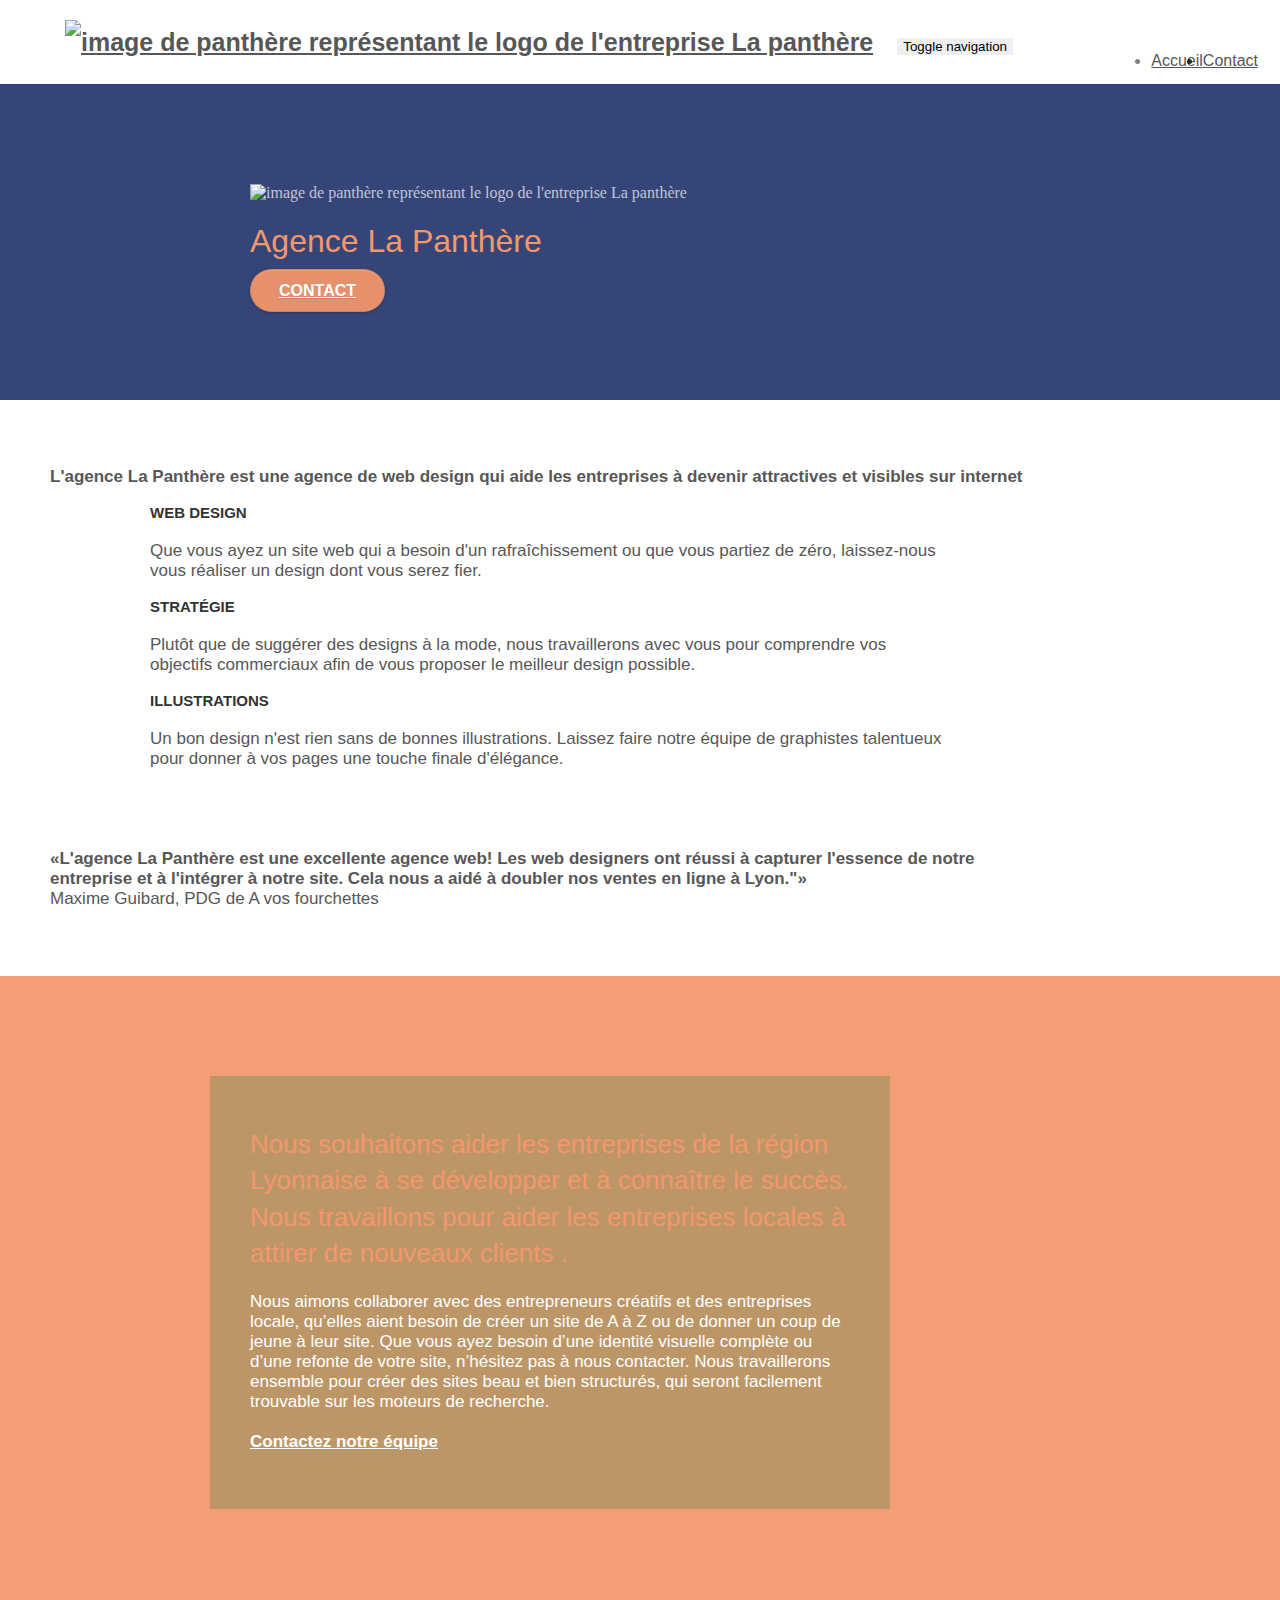
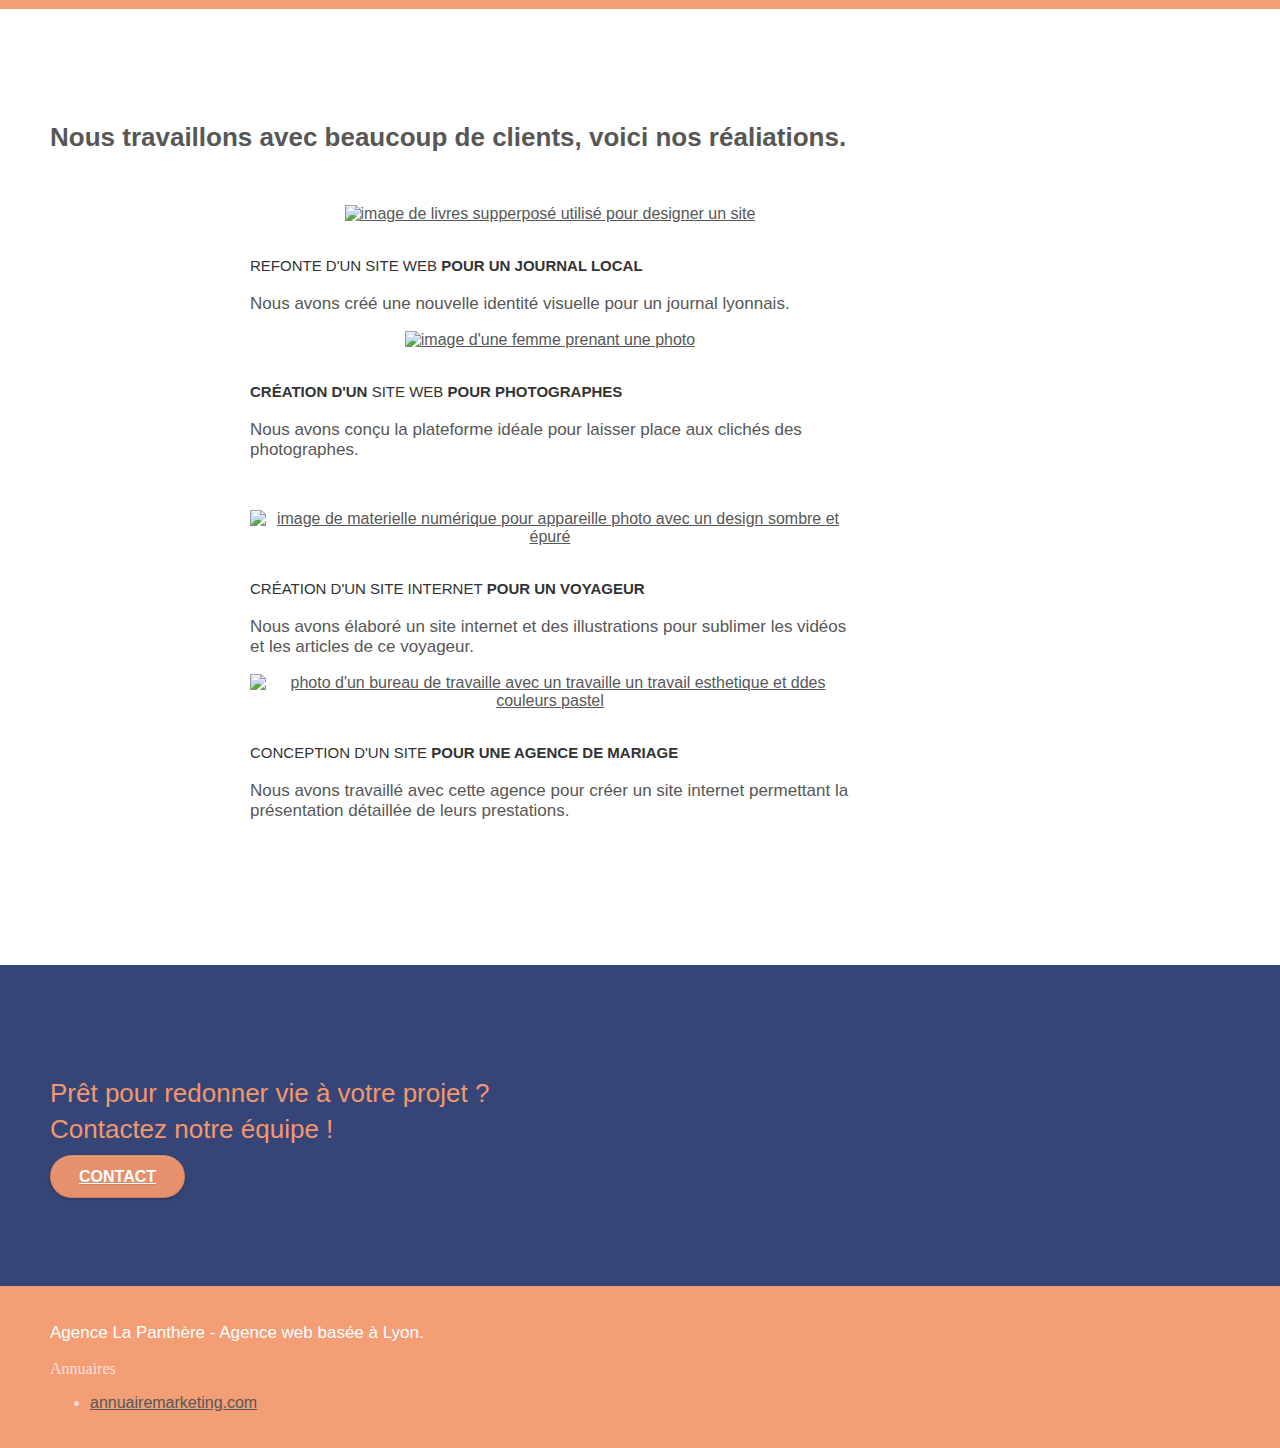
==== commit 246e02b8: "alt" ====
--- a/index.html
+++ b/index.html
@@ -1,11 +1,11 @@
 <!doctype html>
-<html lang="Default">
+<html lang="fr">
 <head>
     <meta charset="utf-8">
 	<title>La Panthère Agence de Web Design - Développez votre entreprise </title>
-	<meta name="description" content="La Panthère est une agence Lyonnaise de web disgn qui aide les entrepirises a devenir visibles,et attractives sur internet." />
-    <meta name="keywords" content="seo,google,Agence La Panthère,La Panthère,La Panthère design,agence web,site web,internet,site professionnel, site internet,webdesigner,collaboration,collaboration site web,projet site web,agence design lyon,web designer,graphiste,agence web lyon, agence design paris,conception sites web,conception de site web,web design 2022,entreprise lyon,agence design,design de site internet, developpement,designer web,disign pour site web,design site web,design pour site internet,meilleur design,meilleur design de site internet,design pour page web,ameliorer site web,création de site,site web professionnel,collaboration webdesigner,collaboration graphiste web,collaboration lyon design web,agence création site web,conception web,refonte site internet,optimisation site internet,devenir attractif,visibilité sur internet,améliorer SEO, meilleur SEO,developper son entreprise,visibilité de l'entreprise,creation site e commerce,site e commerce,">
-    <meta name="viewport" content="width=device-width, initial-scale=1.0, viewport-fit=cover">
+	<meta name="description" content="La Panthère est une agence Lyonnaise de web design qui aide les entrepirises a devenir développer leur visiblé,et |etres attractives sur internet." />
+
+	
     <link rel="shortcut icon" type="image/png" href="favicon.jpg">
 	<link rel="stylesheet" type="text/css" href="./css/bootstrap.css">
 	<link rel="stylesheet" type="text/css" href="./css/style.css">
@@ -37,7 +37,7 @@
 
 		<nav class="navbar row">
 			<div class="navbar-header">
-				<a class="navbar-brand" href="index.html"><img src="img/agence-la-panthere-monochrome.svg" alt="paris web design logo agence web meilleure agence" height="40" /></a>
+				<a class="navbar-brand" href="index.html"><img src="img/agence-la-panthere-monochrome.svg" alt="image de panthère représentant le logo de l'entreprise La panthère" height="40" /></a>
 				<button id="nav-toggle" type="button" class="ui-navbar-toggle navbar-toggle" data-toggle="collapse" data-target=".navbar-1">
 					<span class="sr-only">Toggle navigation</span><span class="icon-bar"></span><span class="icon-bar"></span><span class="icon-bar"></span>
 				</button>
@@ -64,7 +64,7 @@
 	<div class="container bloc-lg">
 		<div class="row tight-width-whitespace">
 			<div class="col-sm-12">
-				<img src="img/logo.png" class="center-block image-resize-mode" width="100" alt="Agence La Panthère, agence web paris, création logo paris" />
+				<img src="img/logo.png" class="center-block image-resize-mode" width="100" alt="image de panthère représentant le logo de l'entreprise La panthère" />
 				<h1 class="text-center hero-bloc-text tc-white ">
 					Agence La Panthère
 				</h1>
@@ -160,7 +160,7 @@
 		</div>
 		<div class="row tight-width-whitespace portfolio-row">
 			<div class="col-sm-6">
-				<a href="#" data-lightbox="img/1.jpg"  data-gallery-id="gallery-1" data-caption="Refonte d'un site web pour un journal local" data-frame="snapshot-lb"><img src="img/1.jpg" alt="paris web design logo agence web meilleure agence et refonte site web journal" class="img-responsive portfolio-thumb" /></a>
+				<a href="#" data-lightbox="img/1.jpg"  data-gallery-id="gallery-1" data-caption="Refonte d'un site web pour un journal local" data-frame="snapshot-lb"><img src="img/1.jpg" alt="image de livres supperposé utilisé pour designer un site" class="img-responsive portfolio-thumb" /></a>
 				<h3 class="mg-md text-center">
 				<strong>Refonte d'un site web</strong> pour un journal local
 				</h3>
@@ -169,7 +169,7 @@
 				</p>
 			</div>
 			<div class="col-sm-6">
-				<a href="#" data-lightbox="img/2.jpg" data-gallery-id="gallery-1" data-caption="Création d'un site web pour photographes" data-frame="snapshot-lb"><img src="img/2.jpg" class="img-responsive portfolio-thumb" alt="paris web design logo agence web meilleure agence, Création d'un site web pour photographes" /></a>
+				<a href="#" data-lightbox="img/2.jpg" data-gallery-id="gallery-1" data-caption="Création d'un site web pour photographes" data-frame="snapshot-lb"><img src="img/2.jpg" class="img-responsive portfolio-thumb" alt="image d'une femme prenant une photo " /></a>
 				<h3 class="mg-md text-center">
 					Création d'un <strong>site web</strong> pour photographes
 				</h3>
@@ -180,7 +180,7 @@
 		</div>
 		<div class="row tight-width-whitespace portfolio-row">
 			<div class="col-sm-6">
-				<a href="#" data-lightbox="img/3.bmp" data-gallery-id="gallery-1" data-caption="Création d'un site internet pour un voyageur" data-frame="snapshot-lb"><img src="img/3.bmp" class="img-responsive portfolio-thumb" alt="paris web design logo agence web meilleure agence, Création d'un site web pour voyageur"/></a>
+				<a href="#" data-lightbox="img/3.bmp" data-gallery-id="gallery-1" data-caption="Création d'un site internet pour un voyageur" data-frame="snapshot-lb"><img src="img/3.bmp" class="img-responsive portfolio-thumb" alt="image de materielle numérique pour appareille photo avec un design sombre et épuré"/></a>
 				<h3 class="mg-md text-center">
 				<strong>Création d'un site internet</strong> pour un voyageur
 				</h3>
@@ -189,7 +189,7 @@
 				</p>
 			</div>
 			<div class="col-sm-6">
-				<a href="#" data-lightbox="img/4.bmp" data-gallery-id="gallery-1" data-caption="Conception d'un site pour une agence de mariage" data-frame="snapshot-lb"><img src="img/4.bmp" class="img-responsive portfolio-thumb" alt="paris web design logo agence web meilleure agence, Création d'un site web pour agence de mariage" /></a>
+				<a href="#" data-lightbox="img/4.bmp" data-gallery-id="gallery-1" data-caption="Conception d'un site pour une agence de mariage" data-frame="snapshot-lb"><img src="img/4.bmp" class="img-responsive portfolio-thumb" alt="photo d'un bureau de travaille avec un travaille un travail esthetique et ddes couleurs pastel " /></a>
 				<h3 class="mg-md text-center">
 				<strong>Conception d'un site</strong> pour une agence de mariage
 				</h3>
@@ -228,22 +228,22 @@
 				<div class="row row-no-gutters social">
 					<div class="col-sm-3">
 						<div class="text-center">
-							<a class="social" href="index.html"><span class="fa fa-twitter icon-md"></span></a>
-						</div>
-					</div>
-					<div class="col-sm-3">
-						<div class="text-center">
-							<a class="social" href="index.html"><span class="fa fa-facebook icon-md"></span></a>
-						</div>
-					</div>
-					<div class="col-sm-3">
-						<div class="text-center">
-							<a class="social" href="index.html"><span class="fa fa-dribbble icon-md"></span></a>
-						</div>
-					</div>
-					<div class="col-sm-3">
-						<div class="text-center">
-							<a class="social" href="index.html"><span class="fa fa-instagram icon-md"></span></a>
+							<a class="social" href="https://www.twitter.com" title="twitter"><span class="fa fa-twitter icon-md"></span></a>
+						</div>
+					</div>
+					<div class="col-sm-3">
+						<div class="text-center">
+							<a class="social" href="https://www.facebook.com" title="facebook"><span class="fa fa-facebook icon-md"></span></a>
+						</div>
+					</div>
+					<div class="col-sm-3">
+						<div class="text-center">
+							<a class="social" href="https://www.dribbble.com" title="dribble"><span class="fa fa-dribbble icon-md"></span></a>
+						</div>
+					</div>
+					<div class="col-sm-3">
+						<div class="text-center">
+							<a class="social" href="https://www.instagram.com" title="instagram"><span class="fa fa-instagram icon-md"></span></a>
 						</div>
 					</div>
 				</div>
--- a/css/style.css
+++ b/css/style.css
@@ -1 +1 @@
-body{margin:0;padding:0;background:#FFF;overflow-x:hidden;-webkit-font-smoothing:antialiased;-moz-osx-font-smoothing:grayscale}a,button{transition:all .3s ease-in-out;outline:none!important}a:hover{text-decoration:none;cursor:pointer}#page-loading-blocs-notifaction{position:fixed;top:0;bottom:0;width:100%;z-index:100000;background:#FFF url(img/pageload-spinner.gif) no-repeat center center}.bloc{width:100%;clear:both;background:50% 50% no-repeat;padding:0 50px;-webkit-background-size:cover;-moz-background-size:cover;-o-background-size:cover;background-size:cover;position:relative}.bloc .container{padding-left:0;padding-right:0}.bloc-lg{padding:100px 50px}.bloc-md{padding:50px}.bloc-sm{padding:20px 50px}.bg-center,.bg-l-edge,.bg-r-edge,.bg-t-edge,.bg-b-edge,.bg-tl-edge,.bg-bl-edge,.bg-tr-edge,.bg-br-edge,.bg-repeat{-webkit-background-size:auto!important;-moz-background-size:auto!important;-o-background-size:auto!important;background-size:auto!important}.bg-repeat{background:repeat}.bg-t-edge{background:top no-repeat}.bloc-bg-texture::before{content:"";background-size:2px 2px;position:absolute;top:0;bottom:0;left:0;right:0}.texture-paper::before{background:url(../img/texture-paper.png);background-size:280px 280px;z-index:0}.b-parallax{background-attachment:fixed}.d-bloc{color:rgba(255,255,255,.7)}.d-bloc button:hover{color:rgba(255,255,255,.9)}.d-bloc .icon-round,.d-bloc .icon-square,.d-bloc .icon-rounded,.d-bloc .icon-semi-rounded-a,.d-bloc .icon-semi-rounded-b{border-color:rgba(255,255,255,.9)}.d-bloc .divider-h span{border-color:rgba(255,255,255,.2)}.d-bloc .a-btn,.d-bloc .navbar a,.d-bloc .navbar-brand,.d-bloc a .icon-sm,.d-bloc a .icon-md,.d-bloc a .icon-lg,.d-bloc a .icon-xl,.d-bloc h1 a,.d-bloc h2 a,.d-bloc h3 a,.d-bloc h4 a,.d-bloc h5 a,.d-bloc h6 a,.d-bloc p a{color:rgba(255,255,255,.6)}.d-bloc .a-btn:hover,.d-bloc .navbar a:hover,.d-bloc .navbar-brand:hover,.d-bloc a:hover .icon-sm,.d-bloc a:hover .icon-md,.d-bloc a:hover .icon-lg,.d-bloc a:hover .icon-xl,.d-bloc h1 a:hover,.d-bloc h2 a:hover,.d-bloc h3 a:hover,.d-bloc h4 a:hover,.d-bloc h5 a:hover,.d-bloc h6 a:hover,.d-bloc p a:hover{color:rgba(255,255,255,1)}.d-bloc .navbar-toggle .icon-bar{background:rgba(255,255,255,1)}.d-bloc .btn-wire,.d-bloc .btn-wire:hover{color:rgba(255,255,255,1);border-color:rgba(255,255,255,1)}.d-bloc .panel{color:rgba(0,0,0,.5)}.d-bloc .panel button:hover{color:rgba(0,0,0,.7)}.d-bloc .panel icon{border-color:rgba(0,0,0,.7)}.d-bloc .panel .divider-h span{border-color:rgba(0,0,0,.1)}.d-bloc .panel .a-btn{color:rgba(0,0,0,.6)}.d-bloc .panel .a-btn:hover{color:rgba(0,0,0,1)}.d-bloc .panel .btn-wire,.d-bloc .panel .btn-wire:hover{color:rgba(0,0,0,.7);border-color:rgba(0,0,0,.3)}.d-bloc .panel,.l-bloc{color:rgba(0,0,0,.5)}.d-bloc .panel button:hover,.l-bloc button:hover{color:rgba(0,0,0,.7)}.l-bloc .icon-round,.l-bloc .icon-square,.l-bloc .icon-rounded,.l-bloc .icon-semi-rounded-a,.l-bloc .icon-semi-rounded-b{border-color:rgba(0,0,0,.7)}.d-bloc .panel .divider-h span,.l-bloc .divider-h span{border-color:rgba(0,0,0,.1)}.d-bloc .panel .a-btn,.l-bloc .a-btn,.l-bloc .navbar a,.l-bloc .navbar-brand,.l-bloc a .icon-sm,.l-bloc a .icon-md,.l-bloc a .icon-lg,.l-bloc a .icon-xl,.l-bloc h1 a,.l-bloc h2 a,.l-bloc h3 a,.l-bloc h4 a,.l-bloc h5 a,.l-bloc h6 a,.l-bloc p a{color:rgba(0,0,0,.6)}.d-bloc .panel .a-btn:hover,.l-bloc .a-btn:hover,.l-bloc .navbar a:hover,.l-bloc .navbar-brand:hover,.l-bloc a:hover .icon-sm,.l-bloc a:hover .icon-md,.l-bloc a:hover .icon-lg,.l-bloc a:hover .icon-xl,.l-bloc h1 a:hover,.l-bloc h2 a:hover,.l-bloc h3 a:hover,.l-bloc h4 a:hover,.l-bloc h5 a:hover,.l-bloc h6 a:hover,.l-bloc p a:hover{color:rgba(0,0,0,1)}.l-bloc .navbar-toggle .icon-bar{color:rgba(0,0,0,.6)}.d-bloc .panel .btn-wire,.d-bloc .panel .btn-wire:hover,.l-bloc .btn-wire,.l-bloc .btn-wire:hover{color:rgba(0,0,0,.7);border-color:rgba(0,0,0,.3)}.voffset{margin-top:30px}.voffset-lg{margin-top:80px}.row-no-gutters{margin-right:0;margin-left:0}.row.row-no-gutters>[class^="col-"],.row.row-no-gutters>[class*=" col-"]{padding-right:0;padding-left:0}#bloc-1-hero h1{font-size:32px}.navbar{margin-bottom:0;z-index:1}.navbar-brand{height:auto;padding:3px 15px;font-size:25px;font-weight:400;font-weight:600;line-height:44px}.navbar-brand img{max-height:200px;margin:0 5px 0 0;display:inline}.navbar-brand img[src$=svg]{min-width:100px}.nav-center .navbar-brand img{margin:0}.navbar .nav{padding-top:2px;margin-right:-16px;float:right;z-index:1}.nav>li{float:left;margin-top:4px;font-size:16px}.navbar-nav .open .dropdown-menu>li>a{text-align:inherit}.nav>li a:hover,.nav>li a:focus{background:transparent}.navbar-toggle{margin:10px 10px 0 0;border:0}.navbar-toggle:hover{background:transparent!important}.navbar-toggle .icon-bar{background-color:rgba(0,0,0,.5);width:26px}.nav-invert .navbar .nav{float:left}.nav-invert .navbar-header,.nav-invert .navbar-brand{float:right;position:relative;z-index:2}@media (min-width:768px){.site-navigation{position:absolute;top:50%;right:10%;transform:translate(0,-50%);-webkit-transform:translateY(-50%)}.nav>li .dropdown-menu a,.nav>li .dropdown-menu a:hover{color:#484848}.nav-invert .site-navigation{left:0;right:0}.nav-center{text-align:center}.nav-center .navbar-header{width:100%}.nav-center .navbar-header,.nav-center .navbar-brand,.nav-center .nav>li{float:none;display:inline-block}.nav-center .site-navigation{position:relative;width:100%;right:0;margin-right:0;margin-top:20px}.nav-center.mini-nav .navbar-toggle{float:none;margin:10px auto 0}}.nav>li>.dropdown a{background:none!important;display:block;padding:14px 15px}nav .caret{margin:0 5px}.dropdown-menu .dropdown-menu{top:-8px;left:100%}.dropdown-menu .dropmenu-flow-right{top:100%;left:0;margin-left:-1px;border-top-left-radius:0;border-top-right-radius:0}.dropdown-menu .dropdown span{border:4px solid #000;border-top-color:transparent;border-right-color:transparent;border-bottom-color:transparent;margin:6px -5px 0 0!important;float:right}.mg-md{margin-top:10px;margin-bottom:20px}.mg-lg{margin-top:10px;margin-bottom:40px}.btn{margin:0 5px 5px 0}.btn.pull-right{margin:0 0 5px 5px}.btn-d,.btn-d:hover,.btn-d:focus{color:#FFF;background:rgba(0,0,0,.3)}button{outline:none!important}.btn-rd{border-radius:40px}.btn-clean{border:1px solid rgba(0,0,0,.08);border-bottom-color:rgba(0,0,0,.1);text-shadow:0 1px 0 rgba(0,0,1,.1);box-shadow:0 1px 3px rgba(0,0,1,.25),inset 0 1px 0 0 rgba(255,255,255,.15)}.icon-md{font-size:30px!important}.icon-lg{font-size:60px!important}.sm-shadow{text-shadow:0 1px 2px rgba(0,0,0,.3)}.panel-sq,.panel-sq .panel-heading,.panel-sq .panel-footer{border-radius:0}.panel-rd{border-radius:30px}.panel-rd .panel-heading{border-radius:29px 29px 0 0}.panel-rd .panel-footer{border-radius:0 0 29px 29px}.form-control{border-color:rgba(0,0,0,.1);box-shadow:none}.scrollToTop{width:40px;height:40px;position:fixed;bottom:20px;right:20px;opacity:0;z-index:500;transition:all .3s ease-in-out}.scrollToTop span{margin-top:6px}.showScrollTop{font-size:14px;opacity:1}a[data-lightbox]{position:relative;display:block;text-align:center}a[data-lightbox]:hover::before{content:"+";font-family:"HelveticaNeue-Light","Helvetica Neue Light","Helvetica Neue",Helvetica,Arial;font-size:32px;width:50px;height:50px;margin-left:-25px;border-radius:50%;background:rgba(0,0,0,.6);color:#FFF;font-weight:100;z-index:1;position:absolute;top:50%;transform:translateY(-50%);-webkit-transform:translateY(-50%)}a[data-lightbox]:hover img{opacity:.6;-webkit-animation-fill-mode:none;animation-fill-mode:none}#lightbox-modal{display:flex;align-items:center}#lightbox-modal .modal-dialog{width:90%;max-width:900px;margin:0 auto 0}#lightbox-modal .modal-dialog img{max-height:90vh;margin:0 auto}.lightbox-caption{padding:20px;color:#FFF;background:rgba(0,0,0,.5);position:absolute;left:15px;right:15px;bottom:5px}.close-lightbox{color:#FFF;font-size:30px;position:absolute;top:20px;right:20px;z-index:20;background:rgba(0,0,0,.5);border:none;line-height:30px;padding:0 9px 5px;opacity:.3}.close-lightbox:hover,.next-lightbox:hover,.prev-lightbox:hover{opacity:1;color:#FFF}.next-lightbox,.prev-lightbox{font-size:20px;color:rgba(255,255,255,.9);background:rgba(0,0,0,.5);transition:all .2s ease-in-out;position:absolute;top:45%;z-index:1;opacity:.4}.next-lightbox{padding:6px 8px 1px 13px;right:25px}.prev-lightbox{padding:6px 13px 1px 10px;left:25px}.snapshot-lb .modal-body{padding-bottom:45px}.snapshot-lb .lightbox-caption{padding:0;color:rgba(0,0,0,.5);background:none}h1,h2,h3,h4,h5,h6,p,label,.btn,a{font-family:"helvetica";font-weight:400;color:#575757!important}.container{max-width:1000px}.hero-bloc-text{font-size:38px}.hero-bloc-text-sub{font-size:36px}.statement-bloc-text{line-height:26px;font-style:italic;font-size:20px;text-align:center;font-weight:lighter;max-width:520px;margin:auto auto auto auto}p{font-size:17px}.tight-width-whitespace{max-width:600px;margin:auto auto auto auto}.h1{font-size:20px;font-family:"Open Sans"}.cta-hero{margin-top:22px;color:#FFFFFF!important;text-transform:uppercase;padding:12px 28px 12px 28px;font-size:16px;font-weight:700}.social{max-width:400px;margin:auto auto auto auto}.text-important{font-weight:600}h2{font-size:22px;line-height:1.4em;z-index:2}.visible{position:relative}h3{font-size:15px;text-transform:uppercase;font-weight:700;color:#333333!important}.med-width-whitespace{max-width:800px;margin:auto auto auto auto;box-shadow:0 0 0 #000}h1{color:#333333!important}h4{color:#333333!important}.icons{margin-bottom:14px;margin-top:24px}.white{color:#FFFFFF!important}.portfolio-thumb{margin-bottom:24px}.portfolio-row{margin-bottom:44px;margin-top:50px}.avatar{box-shadow:0 4px 9px rgba(0,0,0,.3)}.black-background{background-color:rgba(165,147,99,.7);padding:40px 40px 40px 40px}.bold-link{font-weight:900;text-decoration:underline!important}.bgc-white{background-color:#FFF}.bgc-dark-slate-blue{background-color:#364577}.bgc-atomic-tangerine{background-color:#f3976ced}.bgc-atomic-tangerine-dark{background-color:#f3976ced}.tc-white{color:#f3976c!important}.btn-atomic-tangerine{background:#f3976ced;color:#FFFFFF!important}.btn-atomic-tangerine:hover{background:#f3976ced!important;color:#FFFFFF!important}.ltc-white{color:#FFFFFF!important}.ltc-white:hover{color:#cccccc!important}.ltc-atomic-tangerine{color:#f3976c!important}.ltc-atomic-tangerine:hover{color:#f3976c!important}.icon-dark-slate-blue{color:#364577!important;border-color:#364577!important}.bg-dots-bg{background-image:url(../img/dots-bg.bmp)}.bg-lines-h2-bg{background-image:url(../img/lines-h2-bg.png)}.bg-banniere{background-image:url(../img/agence-la-panthere.jpg)}.bg-presentation{background-image:url(../img/image-de-presentation.jpg)}@media (max-width:1024px){.bloc{padding-left:20px;padding-right:20px}.bloc.full-width-bloc,.bloc-tile-2.full-width-bloc .container,.bloc-tile-3.full-width-bloc .container,.bloc-tile-4.full-width-bloc .container{padding-left:0;padding-right:0}}@media (max-width:992px) and (min-width:768px){.navbar .nav{max-width:80%}.nav-center.navbar .nav{max-width:100%}}@media only screen and (min-device-width:768px) and (max-device-width:1024px) and (orientation:landscape){.b-parallax{background-attachment:scroll}}@media only screen and (min-device-width:1024px) and (max-device-width:1366px) and (-webkit-min-device-pixel-ratio:1.5){.b-parallax{background-attachment:scroll}}@media (max-width:991px){.container{width:100%}.b-parallax{background-attachment:scroll}.page-container,#hero-bloc{overflow-x:hidden;position:relative}.bloc{padding-left:constant(safe-area-inset-left);padding-right:constant(safe-area-inset-right)}.bloc-group,.bloc-group .bloc{display:block;width:100%}.bloc-fill-screen .fill-bloc-top-edge,.bloc-fill-screen .fill-bloc-bottom-edge{padding:0 20px;padding-left:constant(safe-area-inset-left);padding-right:constant(safe-area-inset-right)}}@media (max-width:767px){.page-container{overflow-x:hidden;position:relative}h1,h2,h3,h4,h5,h6,p,#disqus_thread{padding-left:10px!important;padding-right:10px!important}.b-parallax{background-attachment:scroll}.navbar .nav{padding-top:0;border-top:1px solid rgba(0,0,0,.2);float:none!important}.navbar.row{margin-left:0;margin-right:0}.site-navigation{position:inherit;transform:none;-webkit-transform:none;-ms-transform:none}.nav>li{margin-top:0;border-bottom:1px solid rgba(0,0,0,.1);background:rgba(0,0,0,.05);text-align:left;padding-left:15px;width:100%}.nav>li:hover{background:rgba(0,0,0,.08)}.dropdown .dropdown a .caret{float:none;margin:5px 0 0 10px!important;border:4px solid #000;border-bottom-color:transparent;border-right-color:transparent;border-left-color:transparent}#hero-bloc .navbar .nav{background:rgba(0,0,0,.8)}#hero-bloc .navbar .nav a{color:rgba(255,255,255,.6)}.hero{padding:50px 0}.hero-nav{left:-1px;right:-1px}.navbar-collapse{padding:0;overflow-x:hidden;-webkit-box-shadow:none;box-shadow:none}.navbar-brand img{max-height:40px;width:auto}.nav-invert .navbar-header{float:none;width:100%}.nav-invert .navbar-toggle{float:left;margin-left:10px}.bloc{padding-left:0;padding-right:0}.bloc-xxl,.bloc-xl,.bloc-lg{padding:40px 0}.bloc-sm,.bloc-md{padding-left:0;padding-right:0}.bloc-tile-2 .container,.bloc-tile-3 .container,.bloc-tile-4 .container,.bloc-fill-screen .fill-bloc-top-edge,.bloc-fill-screen .fill-bloc-bottom-edge{padding-left:0;padding-right:0}.a-block{padding:0 10px}.btn-dwn{display:none}.voffset{margin-top:5px}.voffset-md{margin-top:20px}.voffset-lg{margin-top:30px}form{padding:5px}.close-lightbox{display:inline-block}.blocsapp-device-iphone5{background-size:216px 425px;padding-top:60px;width:216px;height:425px}.blocsapp-device-iphone5 img{width:180px;height:320px}}@media (max-width:400px){.bloc{padding-left:0;padding-right:0}}@media (max-width:767px){.bloc-mob-center-text{text-align:center}}strong{font-weight:400}.text-important strong{font-weight:600}
+body{margin:0;padding:0;background:#FFF;overflow-x:hidden;-webkit-font-smoothing:antialiased;-moz-osx-font-smoothing:grayscale}a,button{transition:all .3s ease-in-out;outline:none!important}a:hover{text-decoration:none;cursor:pointer}#page-loading-blocs-notifaction{position:fixed;top:0;bottom:0;width:100%;z-index:100000;background:#FFF url(img/pageload-spinner.gif) no-repeat center center}.bloc{width:100%;clear:both;background:50% 50% no-repeat;padding:0 50px;-webkit-background-size:cover;-moz-background-size:cover;-o-background-size:cover;background-size:cover;position:relative}.bloc .container{padding-left:0;padding-right:0}.bloc-lg{padding:100px 50px}.bloc-md{padding:50px}.bloc-sm{padding:20px 50px}.bg-center,.bg-l-edge,.bg-r-edge,.bg-t-edge,.bg-b-edge,.bg-tl-edge,.bg-bl-edge,.bg-tr-edge,.bg-br-edge,.bg-repeat{-webkit-background-size:auto!important;-moz-background-size:auto!important;-o-background-size:auto!important;background-size:auto!important}.bg-repeat{background:repeat}.bg-t-edge{background:top no-repeat}.bloc-bg-texture::before{content:"";background-size:2px 2px;position:absolute;top:0;bottom:0;left:0;right:0}.texture-paper::before{background:url(../img/texture-paper.png);background-size:280px 280px;z-index:0}.b-parallax{background-attachment:fixed}.d-bloc{color:rgba(255,255,255,.7)}.d-bloc button:hover{color:rgba(255,255,255,.9)}.d-bloc .icon-round,.d-bloc .icon-square,.d-bloc .icon-rounded,.d-bloc .icon-semi-rounded-a,.d-bloc .icon-semi-rounded-b{border-color:rgba(255,255,255,.9)}.d-bloc .divider-h span{border-color:rgba(255,255,255,.2)}.d-bloc .a-btn,.d-bloc .navbar a,.d-bloc .navbar-brand,.d-bloc a .icon-sm,.d-bloc a .icon-md,.d-bloc a .icon-lg,.d-bloc a .icon-xl,.d-bloc h1 a,.d-bloc h2 a,.d-bloc h3 a,.d-bloc h4 a,.d-bloc h5 a,.d-bloc h6 a,.d-bloc p a{color:rgba(255,255,255,.6)}.d-bloc .a-btn:hover,.d-bloc .navbar a:hover,.d-bloc .navbar-brand:hover,.d-bloc a:hover .icon-sm,.d-bloc a:hover .icon-md,.d-bloc a:hover .icon-lg,.d-bloc a:hover .icon-xl,.d-bloc h1 a:hover,.d-bloc h2 a:hover,.d-bloc h3 a:hover,.d-bloc h4 a:hover,.d-bloc h5 a:hover,.d-bloc h6 a:hover,.d-bloc p a:hover{color:rgba(255,255,255,1)}.d-bloc .navbar-toggle .icon-bar{background:rgba(255,255,255,1)}.d-bloc .btn-wire,.d-bloc .btn-wire:hover{color:rgba(255,255,255,1);border-color:rgba(255,255,255,1)}.d-bloc .panel{color:rgba(0,0,0,.5)}.d-bloc .panel button:hover{color:rgba(0,0,0,.7)}.d-bloc .panel icon{border-color:rgba(0,0,0,.7)}.d-bloc .panel .divider-h span{border-color:rgba(0,0,0,.1)}.d-bloc .panel .a-btn{color:rgba(0,0,0,.6)}.d-bloc .panel .a-btn:hover{color:rgba(0,0,0,1)}.d-bloc .panel .btn-wire,.d-bloc .panel .btn-wire:hover{color:rgba(0,0,0,.7);border-color:rgba(0,0,0,.3)}.d-bloc .panel,.l-bloc{color:rgba(0,0,0,.5)}.d-bloc .panel button:hover,.l-bloc button:hover{color:rgba(0,0,0,.7)}.l-bloc .icon-round,.l-bloc .icon-square,.l-bloc .icon-rounded,.l-bloc .icon-semi-rounded-a,.l-bloc .icon-semi-rounded-b{border-color:rgba(0,0,0,.7)}.d-bloc .panel .divider-h span,.l-bloc .divider-h span{border-color:rgba(0,0,0,.1)}.d-bloc .panel .a-btn,.l-bloc .a-btn,.l-bloc .navbar a,.l-bloc .navbar-brand,.l-bloc a .icon-sm,.l-bloc a .icon-md,.l-bloc a .icon-lg,.l-bloc a .icon-xl,.l-bloc h1 a,.l-bloc h2 a,.l-bloc h3 a,.l-bloc h4 a,.l-bloc h5 a,.l-bloc h6 a,.l-bloc p a{color:rgba(0,0,0,.6)}.d-bloc .panel .a-btn:hover,.l-bloc .a-btn:hover,.l-bloc .navbar a:hover,.l-bloc .navbar-brand:hover,.l-bloc a:hover .icon-sm,.l-bloc a:hover .icon-md,.l-bloc a:hover .icon-lg,.l-bloc a:hover .icon-xl,.l-bloc h1 a:hover,.l-bloc h2 a:hover,.l-bloc h3 a:hover,.l-bloc h4 a:hover,.l-bloc h5 a:hover,.l-bloc h6 a:hover,.l-bloc p a:hover{color:rgba(0,0,0,1)}.l-bloc .navbar-toggle .icon-bar{color:rgba(0,0,0,.6)}.d-bloc .panel .btn-wire,.d-bloc .panel .btn-wire:hover,.l-bloc .btn-wire,.l-bloc .btn-wire:hover{color:rgba(0,0,0,.7);border-color:rgba(0,0,0,.3)}.voffset{margin-top:30px}.voffset-lg{margin-top:80px}.row-no-gutters{margin-right:0;margin-left:0}.row.row-no-gutters>[class^="col-"],.row.row-no-gutters>[class*=" col-"]{padding-right:0;padding-left:0}#bloc-1-hero h1{font-size:32px}.navbar{margin-bottom:0;z-index:1}.navbar-brand{height:auto;padding:3px 15px;font-size:25px;font-weight:400;font-weight:600;line-height:44px}.navbar-brand img{max-height:200px;margin:0 5px 0 0;display:inline}.navbar-brand img[src$=svg]{min-width:100px}.nav-center .navbar-brand img{margin:0}.navbar .nav{padding-top:2px;margin-right:-16px;float:right;z-index:1}.nav>li{float:left;margin-top:4px;font-size:16px}.navbar-nav .open .dropdown-menu>li>a{text-align:inherit}.nav>li a:hover,.nav>li a:focus{background:transparent}.navbar-toggle{margin:10px 10px 0 0;border:0}.navbar-toggle:hover{background:transparent!important}.navbar-toggle .icon-bar{background-color:rgba(0,0,0,.5);width:26px}.nav-invert .navbar .nav{float:left}.nav-invert .navbar-header,.nav-invert .navbar-brand{float:right;position:relative;z-index:2}@media (min-width:768px){.site-navigation{position:absolute;top:50%;right:10%;transform:translate(0,-50%);-webkit-transform:translateY(-50%)}.nav>li .dropdown-menu a,.nav>li .dropdown-menu a:hover{color:#484848}.nav-invert .site-navigation{left:0;right:0}.nav-center{text-align:center}.nav-center .navbar-header{width:100%}.nav-center .navbar-header,.nav-center .navbar-brand,.nav-center .nav>li{float:none;display:inline-block}.nav-center .site-navigation{position:relative;width:100%;right:0;margin-right:0;margin-top:20px}.nav-center.mini-nav .navbar-toggle{float:none;margin:10px auto 0}}.nav>li>.dropdown a{background:none!important;display:block;padding:14px 15px}nav .caret{margin:0 5px}.dropdown-menu .dropdown-menu{top:-8px;left:100%}.dropdown-menu .dropmenu-flow-right{top:100%;left:0;margin-left:-1px;border-top-left-radius:0;border-top-right-radius:0}.dropdown-menu .dropdown span{border:4px solid #000;border-top-color:transparent;border-right-color:transparent;border-bottom-color:transparent;margin:6px -5px 0 0!important;float:right}.mg-md{margin-top:10px;margin-bottom:20px}.mg-lg{margin-top:10px;margin-bottom:40px}.btn{margin:0 5px 5px 0}.btn.pull-right{margin:0 0 5px 5px}.btn-d,.btn-d:hover,.btn-d:focus{color:#FFF;background:rgba(0,0,0,.3)}button{outline:none!important}.btn-rd{border-radius:40px}.btn-clean{border:1px solid rgba(0,0,0,.08);border-bottom-color:rgba(0,0,0,.1);text-shadow:0 1px 0 rgba(0,0,1,.1);box-shadow:0 1px 3px rgba(0,0,1,.25),inset 0 1px 0 0 rgba(255,255,255,.15)}.icon-md{font-size:30px!important}.icon-lg{font-size:60px!important}.sm-shadow{text-shadow:0 1px 2px rgba(0,0,0,.3)}.panel-sq,.panel-sq .panel-heading,.panel-sq .panel-footer{border-radius:0}.panel-rd{border-radius:30px}.panel-rd .panel-heading{border-radius:29px 29px 0 0}.panel-rd .panel-footer{border-radius:0 0 29px 29px}.form-control{border-color:rgba(0,0,0,.1);box-shadow:none}.scrollToTop{width:40px;height:40px;position:fixed;bottom:20px;right:20px;opacity:0;z-index:500;transition:all .3s ease-in-out}.scrollToTop span{margin-top:6px}.showScrollTop{font-size:14px;opacity:1}a[data-lightbox]{position:relative;display:block;text-align:center}a[data-lightbox]:hover::before{content:"+";font-family:"HelveticaNeue-Light","Helvetica Neue Light","Helvetica Neue",Helvetica,Arial;font-size:32px;width:50px;height:50px;margin-left:-25px;border-radius:50%;background:rgba(0,0,0,.6);color:#FFF;font-weight:100;z-index:1;position:absolute;top:50%;transform:translateY(-50%);-webkit-transform:translateY(-50%)}a[data-lightbox]:hover img{opacity:.6;-webkit-animation-fill-mode:none;animation-fill-mode:none}#lightbox-modal{display:flex;align-items:center}#lightbox-modal .modal-dialog{width:90%;max-width:900px;margin:0 auto 0}#lightbox-modal .modal-dialog img{max-height:90vh;margin:0 auto}.lightbox-caption{padding:20px;color:#FFF;background:rgba(0,0,0,.5);position:absolute;left:15px;right:15px;bottom:5px}.close-lightbox{color:#FFF;font-size:30px;position:absolute;top:20px;right:20px;z-index:20;background:rgba(0,0,0,.5);border:none;line-height:30px;padding:0 9px 5px;opacity:.3}.close-lightbox:hover,.next-lightbox:hover,.prev-lightbox:hover{opacity:1;color:#FFF}.next-lightbox,.prev-lightbox{font-size:20px;color:rgba(255,255,255,.9);background:rgba(0,0,0,.5);transition:all .2s ease-in-out;position:absolute;top:45%;z-index:1;opacity:.4}.next-lightbox{padding:6px 8px 1px 13px;right:25px}.prev-lightbox{padding:6px 13px 1px 10px;left:25px}.snapshot-lb .modal-body{padding-bottom:45px}.snapshot-lb .lightbox-caption{padding:0;color:rgba(0,0,0,.5);background:none}h1,h2,h3,h4,h5,h6,p,label,.btn,a{font-family:"helvetica";font-weight:400;color:#575757!important}.container{max-width:1000px}.hero-bloc-text{font-size:38px}.hero-bloc-text-sub{font-size:36px}.statement-bloc-text{line-height:26px;font-style:italic;font-size:20px;text-align:center;font-weight:lighter;max-width:520px;margin:auto auto auto auto}p{font-size:17px}.tight-width-whitespace{max-width:600px;margin:auto auto auto auto}.h1{font-size:20px;font-family:"Open Sans"}.cta-hero{margin-top:22px;color:#FFFFFF!important;text-transform:uppercase;padding:12px 28px 12px 28px;font-size:16px;font-weight:700}.social{max-width:400px;margin:auto auto auto auto}.text-important{font-weight:600}h2{font-size:26px;line-height:1.4em;z-index:2}.visible{position:relative}h3{font-size:15px;text-transform:uppercase;font-weight:700;color:#333333!important}.med-width-whitespace{max-width:800px;margin:auto auto auto auto;box-shadow:0 0 0 #000}h1{color:#333333!important}h4{color:#333333!important}.icons{margin-bottom:14px;margin-top:24px}.white{color:#FFFFFF!important}.portfolio-thumb{margin-bottom:24px}.portfolio-row{margin-bottom:44px;margin-top:50px}.avatar{box-shadow:0 4px 9px rgba(0,0,0,.3)}.black-background{background-color:rgba(165,147,99,.7);padding:40px 40px 40px 40px}.bold-link{font-weight:900;text-decoration:underline!important}.bgc-white{background-color:#FFF}.bgc-dark-slate-blue{background-color:#364577}.bgc-atomic-tangerine{background-color:#f3976ced}.bgc-atomic-tangerine-dark{background-color:#9a5434e3}.tc-white{color:#f3976c!important}.btn-atomic-tangerine{background:#f3976ced;color:#FFFFFF!important}.btn-atomic-tangerine:hover{background:#f3976c!important;color:#FFFFFF!important}.ltc-white{color:#FFFFFF!important}.ltc-white:hover{color:#cccccc!important}.ltc-atomic-tangerine{color:#f3976c!important}.ltc-atomic-tangerine:hover{color:#f3976c!important}.icon-dark-slate-blue{color:#364577!important;border-color:#364577!important}.bg-dots-bg{background-image:url(../img/dots-bg.bmp)}.bg-lines-h2-bg{background-image:url(../img/lines-h2-bg.png)}.bg-banniere{background-image:url(../img/agence-la-panthere.jpg)}.bg-presentation{background-image:url(../img/image-de-presentation.jpg)}@media (max-width:1024px){.bloc{padding-left:20px;padding-right:20px}.bloc.full-width-bloc,.bloc-tile-2.full-width-bloc .container,.bloc-tile-3.full-width-bloc .container,.bloc-tile-4.full-width-bloc .container{padding-left:0;padding-right:0}}@media (max-width:992px) and (min-width:768px){.navbar .nav{max-width:80%}.nav-center.navbar .nav{max-width:100%}}@media only screen and (min-device-width:768px) and (max-device-width:1024px) and (orientation:landscape){.b-parallax{background-attachment:scroll}}@media only screen and (min-device-width:1024px) and (max-device-width:1366px) and (-webkit-min-device-pixel-ratio:1.5){.b-parallax{background-attachment:scroll}}@media (max-width:991px){.container{width:100%}.b-parallax{background-attachment:scroll}.page-container,#hero-bloc{overflow-x:hidden;position:relative}.bloc{padding-left:constant(safe-area-inset-left);padding-right:constant(safe-area-inset-right)}.bloc-group,.bloc-group .bloc{display:block;width:100%}.bloc-fill-screen .fill-bloc-top-edge,.bloc-fill-screen .fill-bloc-bottom-edge{padding:0 20px;padding-left:constant(safe-area-inset-left);padding-right:constant(safe-area-inset-right)}}@media (max-width:767px){.page-container{overflow-x:hidden;position:relative}h1,h2,h3,h4,h5,h6,p,#disqus_thread{padding-left:10px!important;padding-right:10px!important}.b-parallax{background-attachment:scroll}.navbar .nav{padding-top:0;border-top:1px solid rgba(0,0,0,.2);float:none!important}.navbar.row{margin-left:0;margin-right:0}.site-navigation{position:inherit;transform:none;-webkit-transform:none;-ms-transform:none}.nav>li{margin-top:0;border-bottom:1px solid rgba(0,0,0,.1);background:rgba(0,0,0,.05);text-align:left;padding-left:15px;width:100%}.nav>li:hover{background:rgba(0,0,0,.08)}.dropdown .dropdown a .caret{float:none;margin:5px 0 0 10px!important;border:4px solid #000;border-bottom-color:transparent;border-right-color:transparent;border-left-color:transparent}#hero-bloc .navbar .nav{background:rgba(0,0,0,.8)}#hero-bloc .navbar .nav a{color:rgba(255,255,255,.6)}.hero{padding:50px 0}.hero-nav{left:-1px;right:-1px}.navbar-collapse{padding:0;overflow-x:hidden;-webkit-box-shadow:none;box-shadow:none}.navbar-brand img{max-height:40px;width:auto}.nav-invert .navbar-header{float:none;width:100%}.nav-invert .navbar-toggle{float:left;margin-left:10px}.bloc{padding-left:0;padding-right:0}.bloc-xxl,.bloc-xl,.bloc-lg{padding:40px 0}.bloc-sm,.bloc-md{padding-left:0;padding-right:0}.bloc-tile-2 .container,.bloc-tile-3 .container,.bloc-tile-4 .container,.bloc-fill-screen .fill-bloc-top-edge,.bloc-fill-screen .fill-bloc-bottom-edge{padding-left:0;padding-right:0}.a-block{padding:0 10px}.btn-dwn{display:none}.voffset{margin-top:5px}.voffset-md{margin-top:20px}.voffset-lg{margin-top:30px}form{padding:5px}.close-lightbox{display:inline-block}.blocsapp-device-iphone5{background-size:216px 425px;padding-top:60px;width:216px;height:425px}.blocsapp-device-iphone5 img{width:180px;height:320px}}@media (max-width:400px){.bloc{padding-left:0;padding-right:0}}@media (max-width:767px){.bloc-mob-center-text{text-align:center}}strong{font-weight:400}.text-important strong{font-weight:600}
